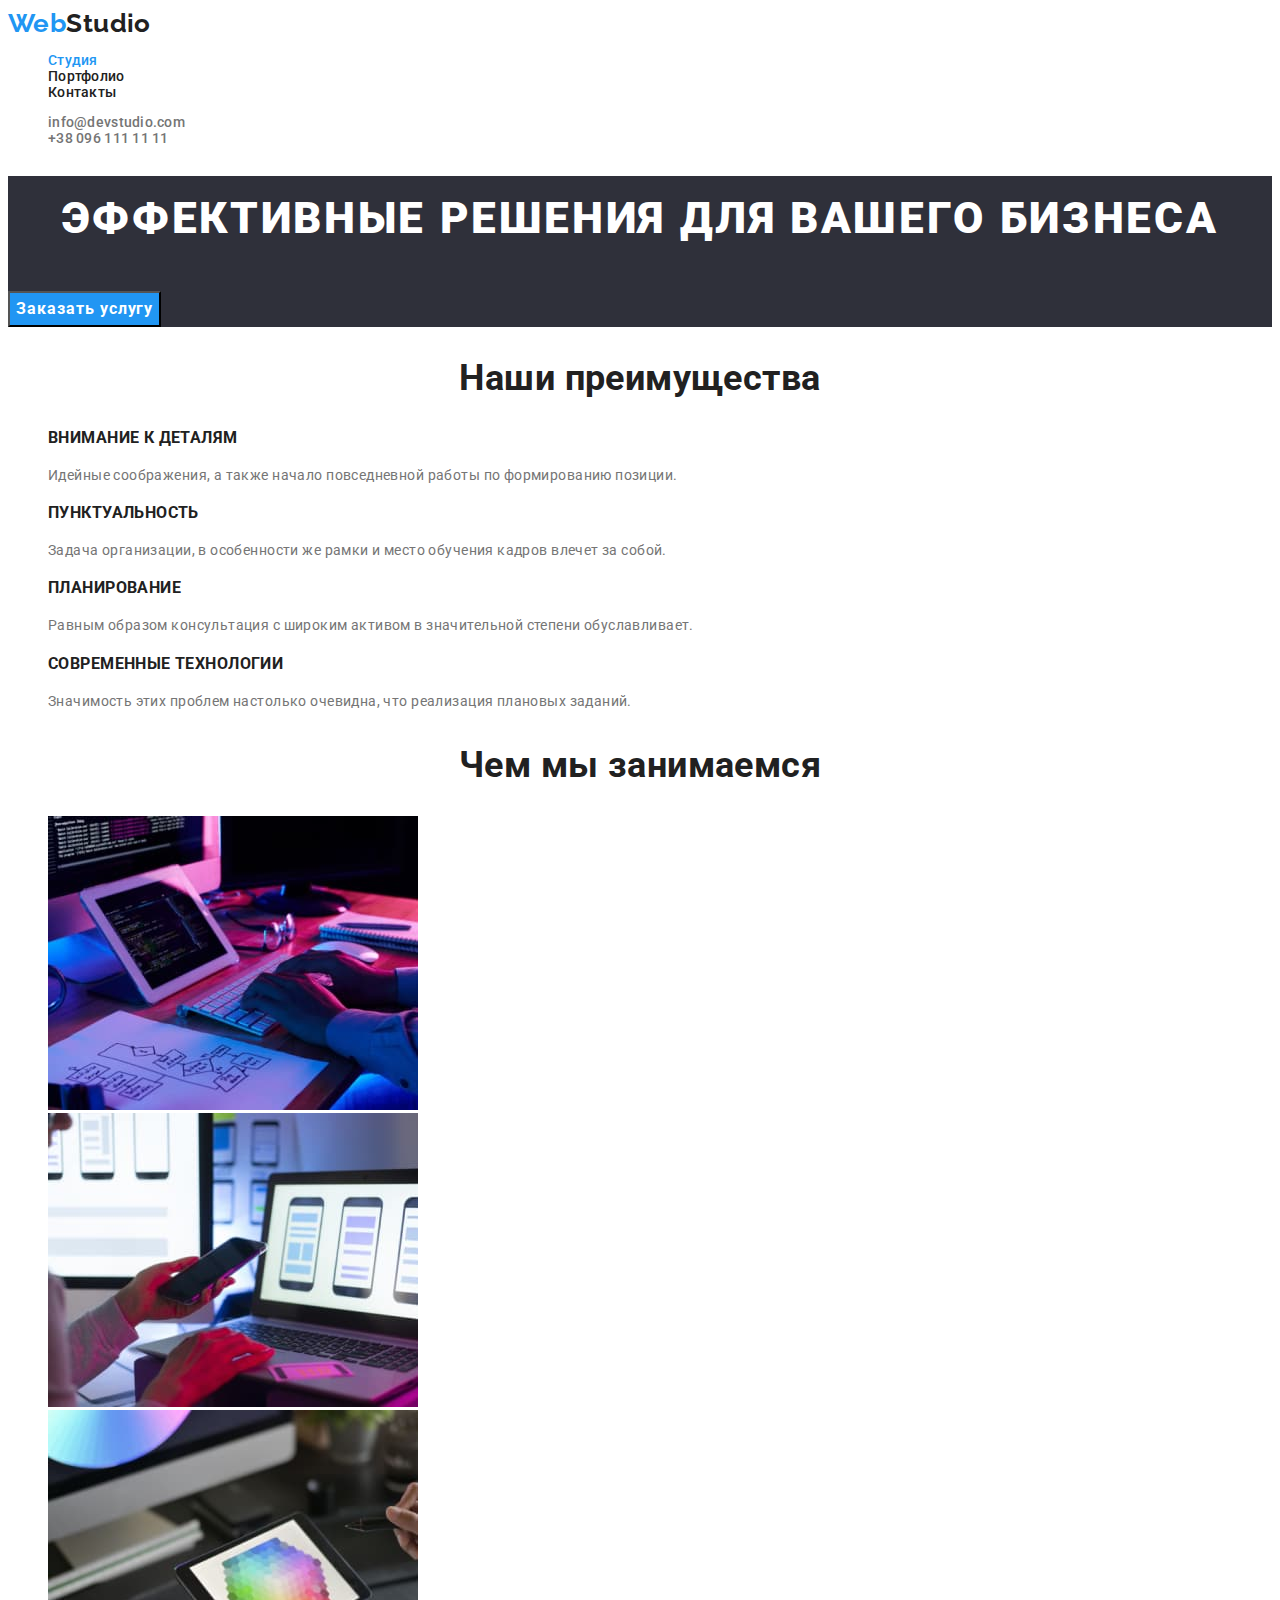
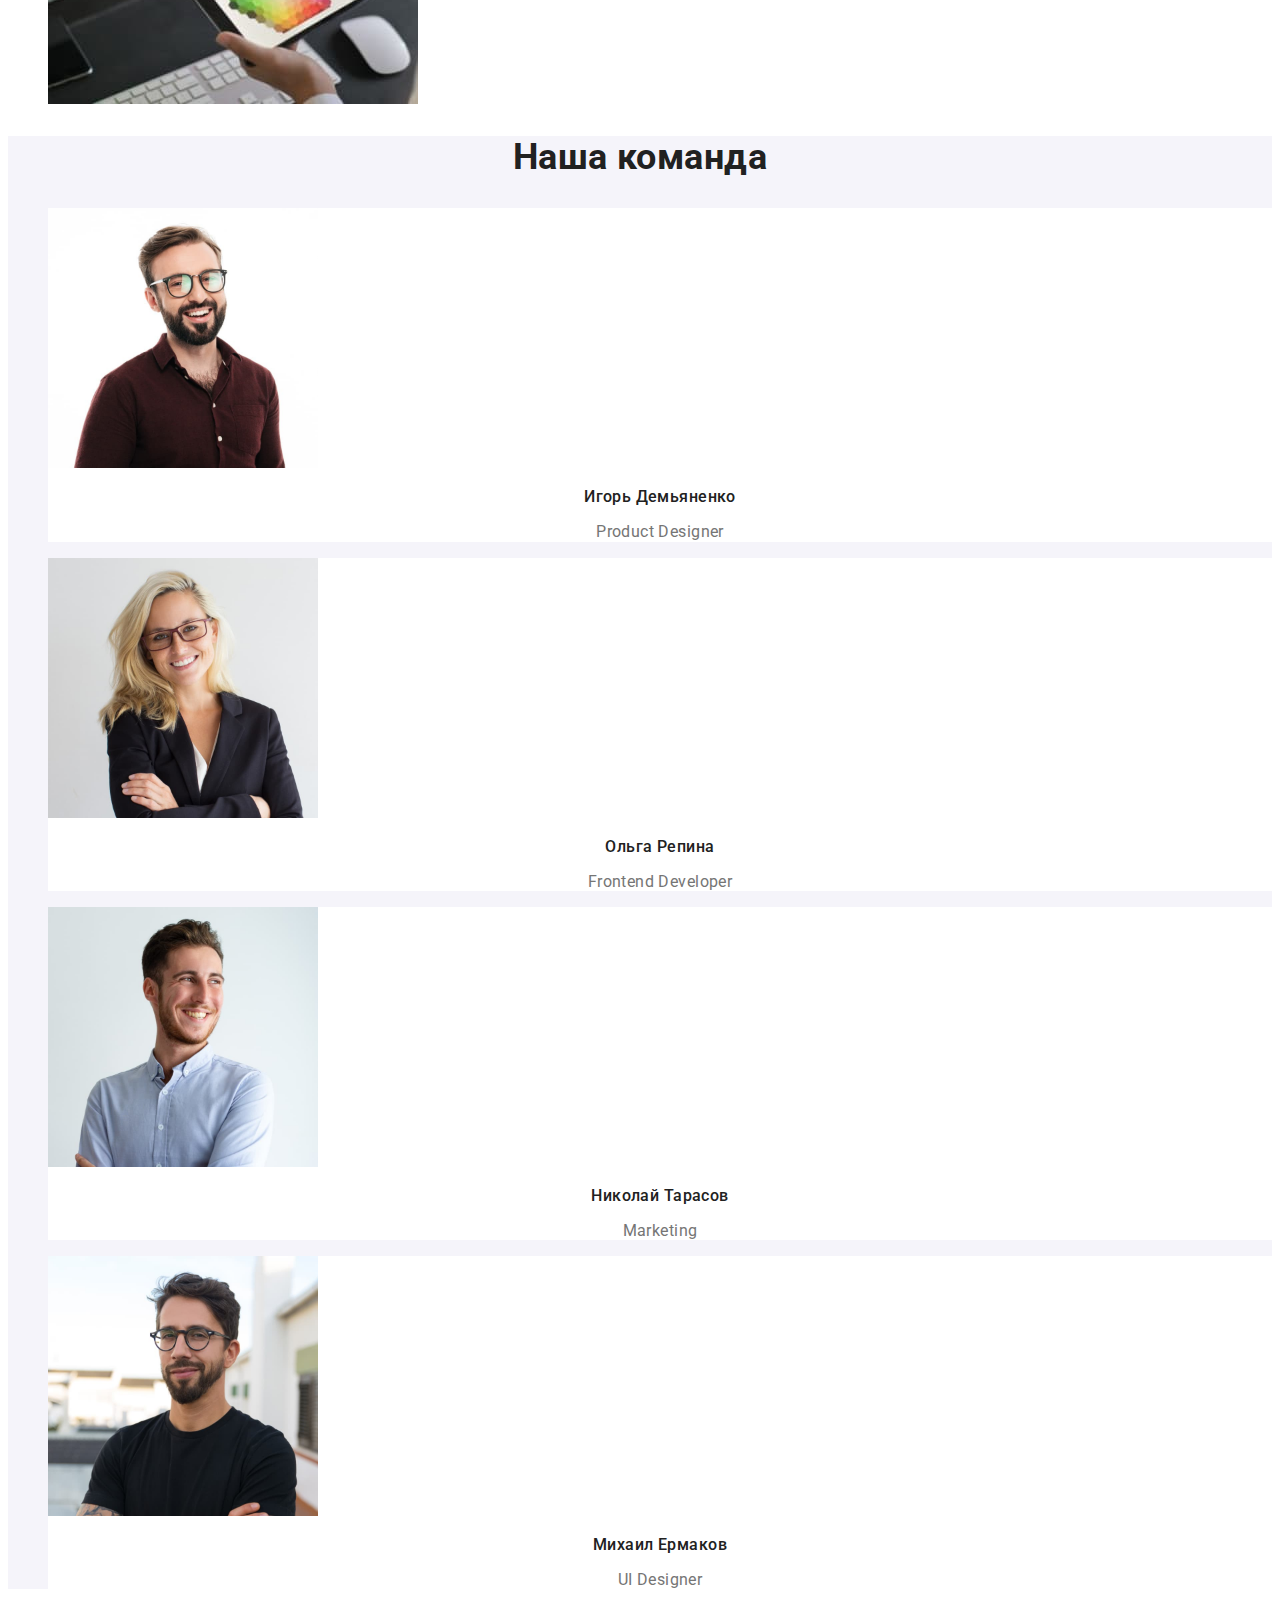
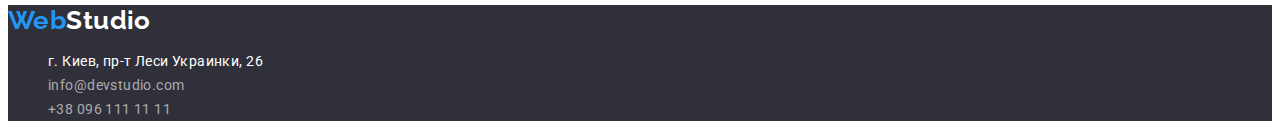
==== index.html @ e6ff93dc "copy hw2" ====
<!DOCTYPE html>
<html lang="ru">

<head>
    <meta charset="UTF-8">
    <meta http-equiv="X-UA-Compatible" content="IE=edge">
    <meta name="viewport" content="width=device-width, initial-scale=1.0">
    <title>WebStudio</title>
    <link rel="preconnect" href="https://fonts.googleapis.com">
    <link rel="preconnect" href="https://fonts.gstatic.com" crossorigin>
    <link
        href="https://fonts.googleapis.com/css2?family=Oleo+Script&family=Raleway:wght@700&family=Roboto:wght@400;500;700;900&display=swap"
        rel="stylesheet">
    <link rel="stylesheet" href="./css/styles.css">
</head>

<body class="body">
    <header>
        <nav>
            <a lang="en" href="./index.html" class="logo"><span class="logo-blu">Web</span>Studio</a>
            <ul class="list site-nav-list">
                <li>
                    <a href="./index.html" class="link current">Студия</a>
                </li>
                <li>
                    <a href="./portfolio.html" class="link">Портфолио</a>
                </li>
                <li>
                    <a href="#contacts" class="link">Контакты</a>
                </li>
            </ul>
        </nav>
        <ul class="list contacts-list">
            <li>
                <a href="mailto:info@devstudio.com" class="link">info@devstudio.com</a>
            </li>
            <li>
                <a href="tel:+380961111111" class="link">+38 096 111 11 11</a>
            </li>
        </ul>
    </header>
    <main>
        <!-- Секция герой -->
        <section class="section-hero">
            <h1 class="section-hero-title">Эффективные решения для вашего бизнеса</h1>
            <button type="button" class="button hero">Заказать услугу</button>
        </section>
        <!-- Секция Наши преимущества -->
        <section class="section our-advantages">
            <h2 class="title">Наши преимущества</h2>
            <ul class="list">
                <li>
                    <h3 class="subtitle"> Внимание к деталям</h3>
                    <p class="text">Идейные соображения, а также начало повседневной работы по формированию позиции.</p>
                </li>
                <li>
                    <h3 class="subtitle">Пунктуальность</h3>
                    <p class="text">Задача организации, в особенности же рамки и место обучения кадров влечет за собой.</p>
                </li>
                <li>
                    <h3 class="subtitle">Планирование</h3>
                    <p class="text">Равным образом консультация с широким активом в значительной степени обуславливает.</p>
                </li>
                <li>
                    <h3 class="subtitle">Современные технологии</h3>
                    <p class="text">Значимость этих проблем настолько очевидна, что реализация плановых заданий. </p>
                </li>
            </ul>
        </section>
        <!-- Секция Чем мы занимаемся -->
        <section class="section what-we-do">
            <h2 class="title">Чем мы занимаемся</h2>
            <ul class="list">
                <li>
                    <img src="./imges/about_img.jpg" alt="Работа за компьютером" width="370" height="294" />
                </li>
                <li>
                    <img src="./imges/about_img-2.jpg" alt="Работа за ноутбуком" width="370" height="294" />
                </li>
                <li>
                    <img src="./imges/about_img-3.jpg" alt="Работа на планшете" width="370" height="294" />
                </li>
            </ul>
        </section>
        <!-- Секция наша команда -->
        <section class="section our-team">
            <h2 class="title">Наша команда</h2>
            <ul class="list">
                <li>
                    <img src="./imges/team_img1.jpg" alt="Игорь Демьяненко" width="270" height="260" />
                    <h3 class="subtitle">Игорь Демьяненко</h3>
                    <p lang="en" class="text">Product Designer</p>
                </li>
                <li>
                    <img src="./imges/team_img2.jpg" alt="Ольга Репина" width="270" height="260" />
                    <h3 class="subtitle">Ольга Репина</h3>
                    <p lang="en" class="text">Frontend Developer</p>
                </li>
                <li>
                    <img src="./imges/team_img3.jpg" alt="Николай Тарасов" width="270" height="260" />
                    <h3 class="subtitle">Николай Тарасов</h3>
                    <p lang="en" class="text">Marketing</p>
                </li>
                <li>
                    <img src="./imges/team_img4.jpg" alt="Михаил Ермаков" width="270" height="260" />
                    <h3 class="subtitle">Михаил Ермаков</h3>
                    <p lang="en" class="text">UI Designer</p>
                </li>
            </ul>
        </section>
    </main>
    <footer class="footer">
        <a href="./index.html" class="logo"><span class="logo-blu">Web</span>Studio</a>
        <address id="contacts">
            <ul class="list">
                <li>
                    <a href="https://goo.gl/maps/yvH8LJa3bzEs8eYTA" target="_blank" class="addres link">г. Киев, пр-т Леси
                        Украинки, 26</a>
                </li>
                <li>
                    <a href="mailto:info@devstudio.com" class="contacts link">info@devstudio.com</a>
                </li>
                <li>
                    <a href="tel:+380961111111" class="contacts link">+38 096 111 11 11</a>
                </li>
            </ul>
        </address>
    </footer>

</body>

</html>
---- css/styles.css ----
:root {
  --primary-text-color: #757575;
  --title-text-color: #212121;
  --accent-text-color: #2196f3;
  --bgc-hero-color: #2f303a;
  --bgc-primary-color: #ffffff;
  --bgc-accent-color: #f5f4fa;
  --hover-buttom-primary: #188ce8;
}

body {
  background-color: var(--bgc-primary-color);
  color: var(--primary-text-color);

  font-family: Roboto, sans-serif;
  font-size: 14px;
  letter-spacing: 0.03em;
}

.list {
  list-style: none;
}
/* title h2 */
.title {
  color: var(--title-text-color);

  font-weight: 700;
  font-size: 36px;
  line-height: 1.17;
  text-align: center;
  vertical-align: top;
}
/* title h3 */
.subtitle {
  color: var(--title-text-color);

  font-weight: 700;
  /* font-size: 14px; */
  line-height: 1.14;
  text-align: left;
  vertical-align: top;
}

/* --------------------------------- */

/* Logo */
.logo {
  color: var(--title-text-color);

  text-decoration: none;

  font-family: Raleway, sans-serif;
  font-weight: 700;
  font-size: 26px;
  line-height: 1.19;
  text-align: left;
  vertical-align: Top;
}
.logo:hover,
.logo:focus {
  color: var(--title-text-color);
}
.logo .logo-blu {
  color: var(--accent-text-color);

  text-decoration: none;

  font-family: Raleway, sans-serif;
  font-weight: 700;
  font-size: 26px;
  line-height: 1.19;
  text-align: left;
  vertical-align: Top;
}
.logo .logo-blu:hover,
.logo .logo-blu:focus {
  color: var(--accent-text-color);
}

/* Nav */
.site-nav-list .link {
  color: var(--title-text-color);
  text-decoration: none;

  font-style: normal;
  font-weight: 500;
  line-height: 1.14;
  text-align: left;
  vertical-align: top;
  letter-spacing: 0.02em;
}
.site-nav-list .link:hover,
.site-nav-list .link:focus {
  color: var(--accent-text-color);
}
.site-nav-list .link.current {
  color: var(--accent-text-color);
}
.contacts-list .link {
  color: var(--primary-text-color);
  text-decoration: none;

  font-weight: 500;
  line-height: 1.14;
  text-align: left;
  vertical-align: top;
  letter-spacing: 0.02em;
}
.contacts-list .link:hover,
.contacts-list .link:focus {
  color: var(--accent-text-color);
}

/* section hero */
.section-hero {
  background-color: var(--bgc-hero-color);
}
.section-hero-title {
  color: var(--bgc-primary-color);

  text-transform: uppercase;
  font-weight: 900;
  font-size: 44px;
  line-height: 1.93;
  text-align: center;
  vertical-align: top;
  letter-spacing: 0.06em;
}

/* buttons */
.button {
  color: var(--title-text-color);
}
.button.hero {
  color: var(--bgc-primary-color);
  background-color: var(--accent-text-color);

  font-family: inherit;
  font-weight: 700;
  font-size: 16px;
  line-height: 1.88;
  text-align: center;
  vertical-align: center;
  letter-spacing: 0.06em;
}
.button.hero:hover,
.button.hero:focus {
  color: var(--bgc-primary-color);
  background-color: var(--hover-buttom-primary);
  cursor: pointer;
}
.section-our-works .button {
  color: var(--title-text-color);
  background-color: var(--bgc-accent-color);

  font-family: inherit;
  font-weight: 500;
  font-size: 16px;
  line-height: 1.63;
  text-align: center;
  vertical-align: top;
}
.section-our-works .button:hover,
.section-our-works .button:focus {
  color: var(--bgc-primary-color);
  background-color: var(--accent-text-color);
  cursor: pointer;
}
.section-our-works .button.current {
  color: var(--bgc-primary-color);
  background-color: var(--accent-text-color);
}

/* Section Our advantages */
.our-advantages .text {
  line-height: 1.71;
  text-align: left;
  vertical-align: top;
}
.our-advantages .subtitle {
  text-transform: uppercase;
}

/* Section Our team */
.section.our-team {
  background-color: var(--bgc-accent-color);
}
.our-team .list > li {
  background-color: var(--bgc-primary-color);
}
.our-team .subtitle {
  font-weight: 500;
  font-size: 16px;
  line-height: 1.19;
  text-align: center;
  vertical-align: top;
}
.our-team .text {
  font-size: 16px;
  line-height: 1.19;
  text-align: center;
  vertical-align: top;
}

.footer {
  background-color: var(--bgc-hero-color);
}
.footer .logo {
  color: var(--bgc-primary-color);
}
.footer .addres {
  color: var(--bgc-primary-color);
}
.footer .contacts {
  color: rgba(255, 255, 255, 0.6);
}
.footer .link:hover,
.footer .link:focus {
  color: var(--accent-text-color);
}
.footer .link,
.footer .link {
  text-decoration: none;

  font-style: normal;
  line-height: 1.71;
  text-align: left;
  vertical-align: top;
}

/* Portfolio */

.section-our-works .title {
  font-weight: 700;
  font-size: 18px;
  line-height: 2;
  text-align: left;
  vertical-align: top;
  letter-spacing: 0.06em;
}
.section-our-works .text {
  font-size: 16px;
  line-height: 1.88;
  text-align: left;
  vertical-align: top;
}
.link-our-works {
  color: inherit;
  text-decoration: none;
}
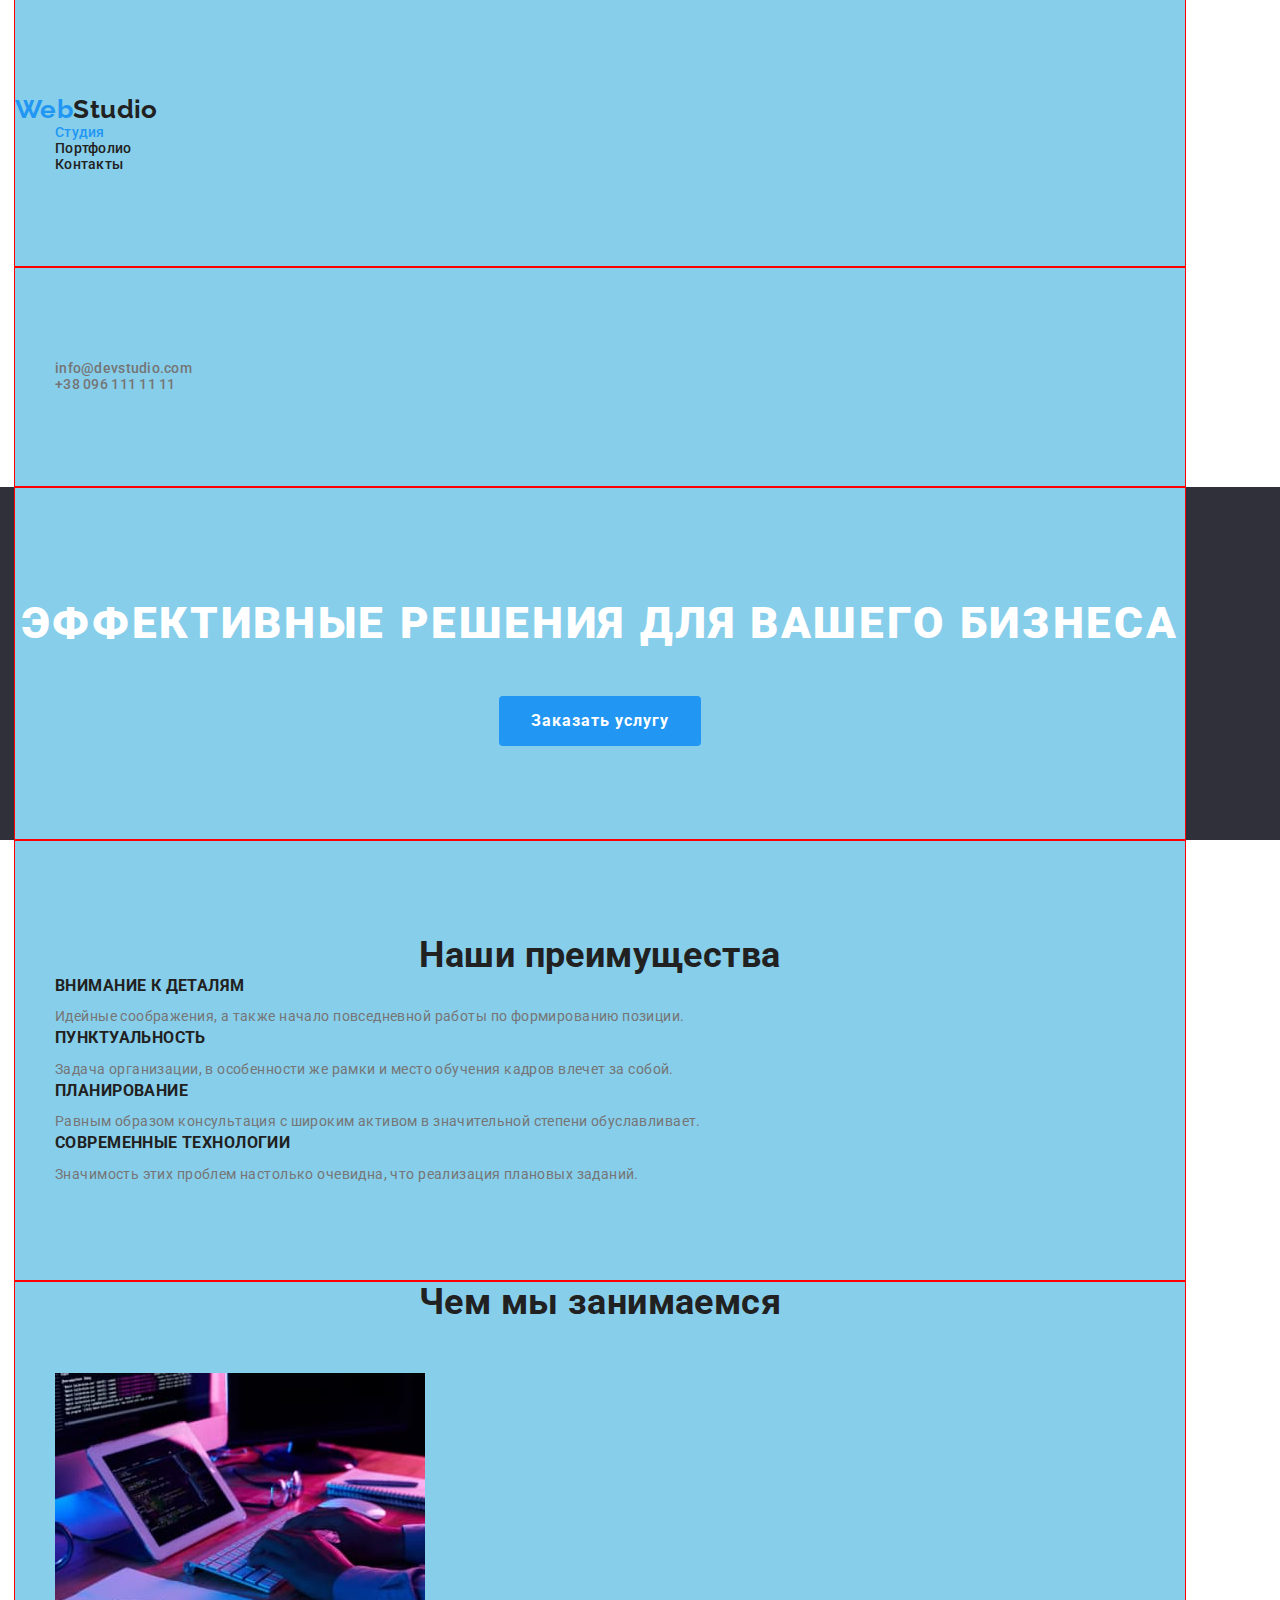
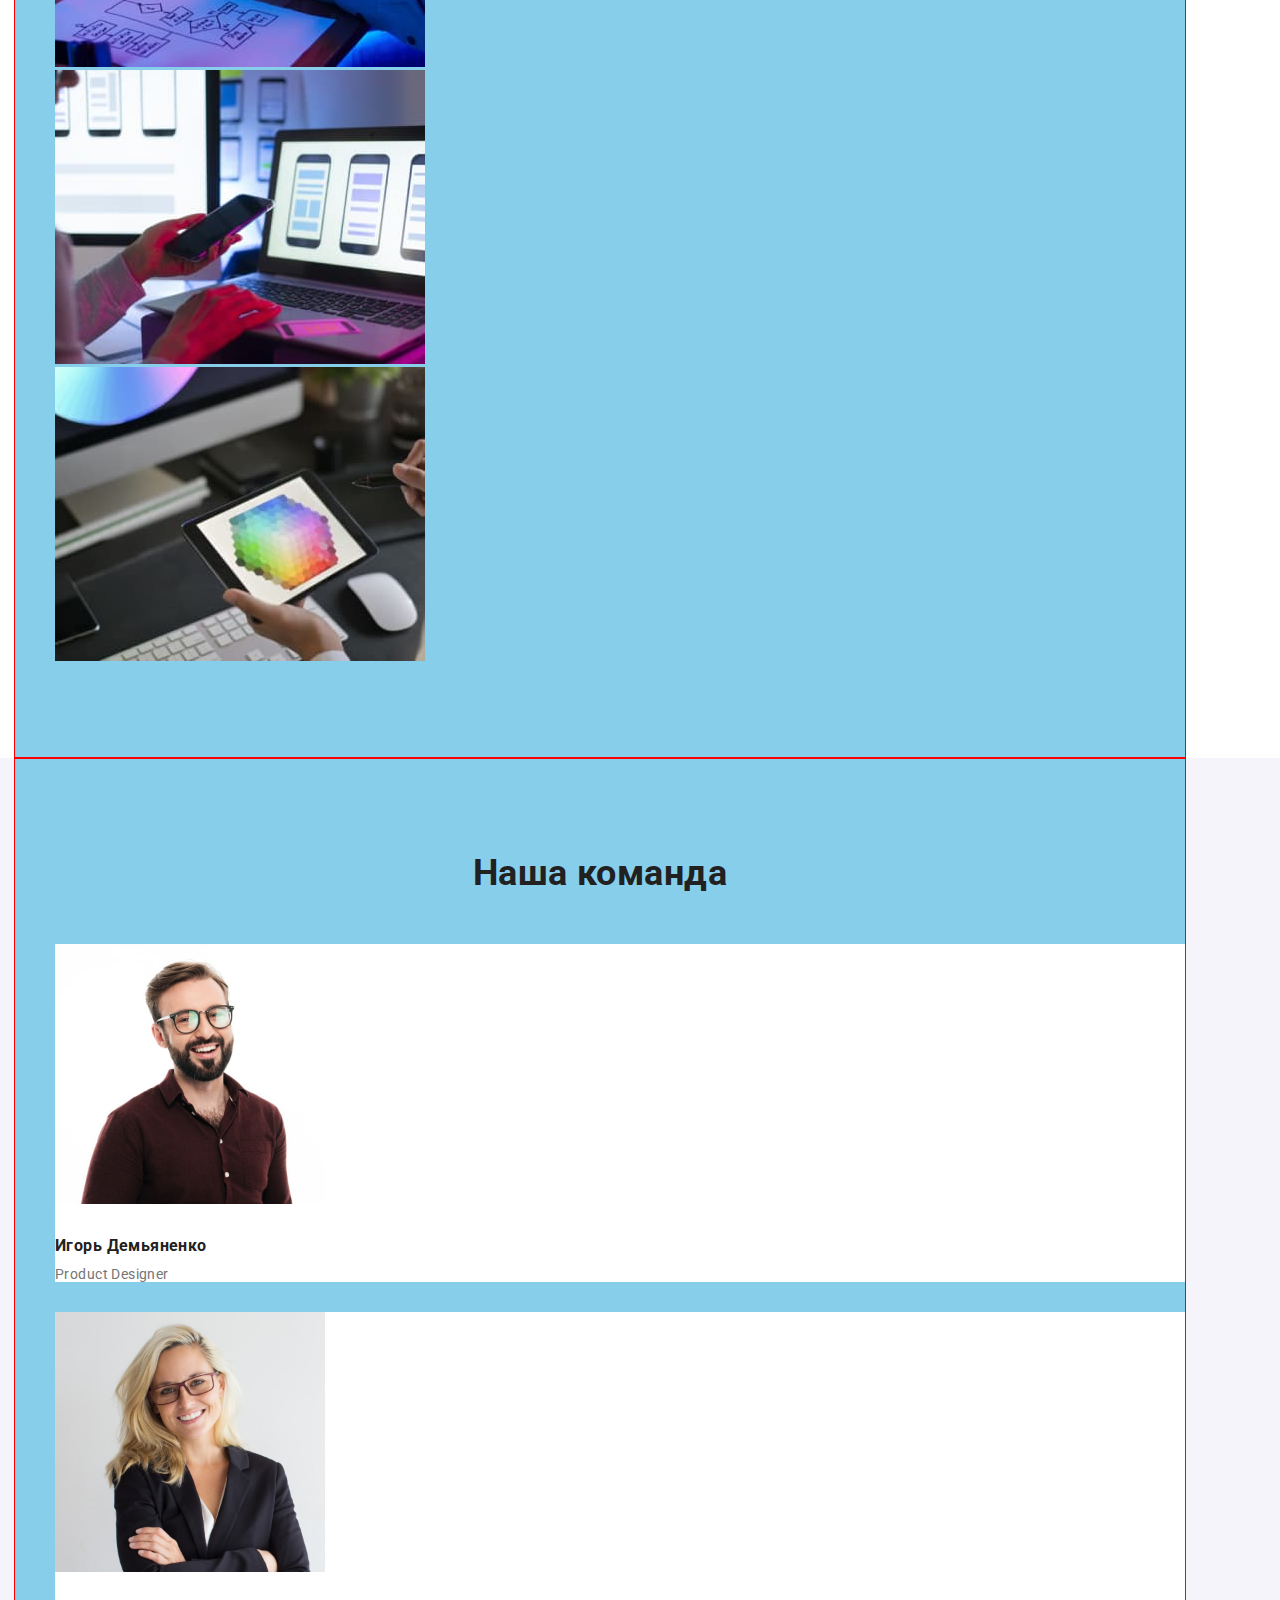
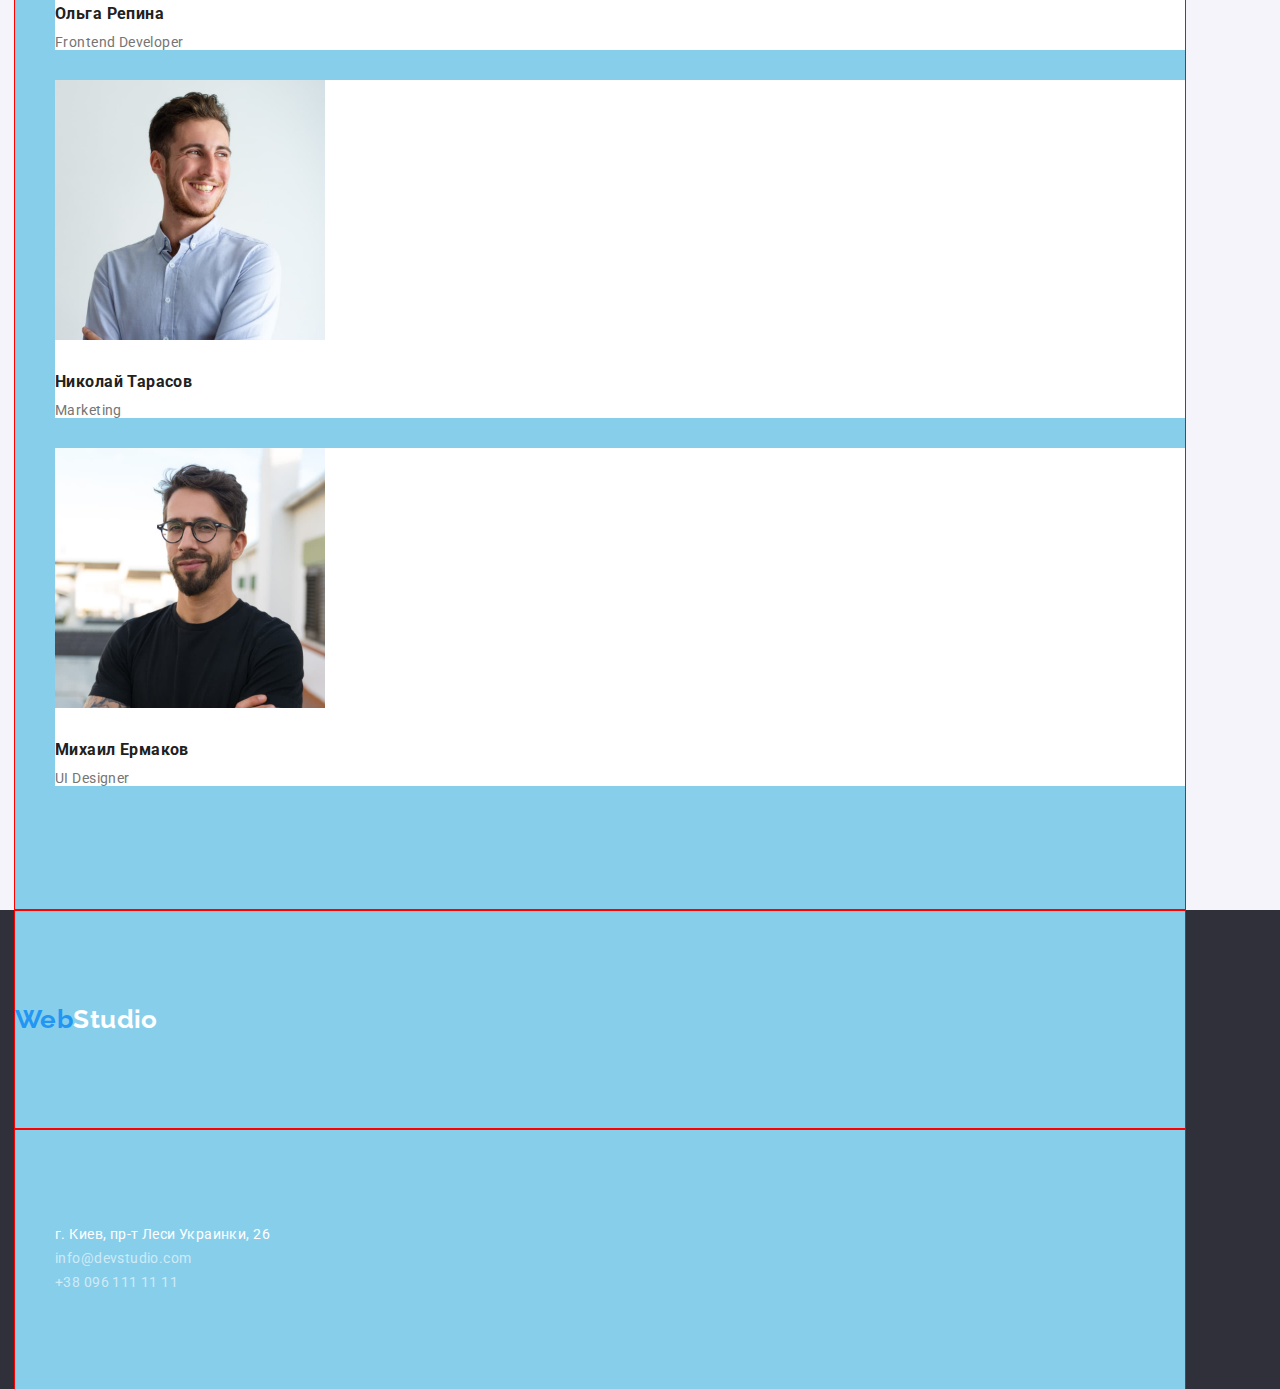
==== commit adf19e75: "vertical decoration" ====
--- a/index.html
+++ b/index.html
@@ -11,12 +11,13 @@
     <link
         href="https://fonts.googleapis.com/css2?family=Oleo+Script&family=Raleway:wght@700&family=Roboto:wght@400;500;700;900&display=swap"
         rel="stylesheet">
+    <link rel="stylesheet" href="https://cdnjs.cloudflare.com/ajax/libs/modern-normalize/1.1.0/modern-normalize.min.css">
     <link rel="stylesheet" href="./css/styles.css">
 </head>
 
 <body class="body">
-    <header>
-        <nav>
+    <header class="header">
+        <nav class="conteiner">
             <a lang="en" href="./index.html" class="logo"><span class="logo-blu">Web</span>Studio</a>
             <ul class="list site-nav-list">
                 <li>
@@ -30,101 +31,119 @@
                 </li>
             </ul>
         </nav>
-        <ul class="list contacts-list">
-            <li>
-                <a href="mailto:info@devstudio.com" class="link">info@devstudio.com</a>
-            </li>
-            <li>
-                <a href="tel:+380961111111" class="link">+38 096 111 11 11</a>
-            </li>
-        </ul>
+        <div class="conteiner">
+            <ul class="list contacts-list">
+                <li>
+                    <a href="mailto:info@devstudio.com" class="link">info@devstudio.com</a>
+                </li>
+                <li>
+                    <a href="tel:+380961111111" class="link">+38 096 111 11 11</a>
+                </li>
+            </ul>
+        </div>
     </header>
     <main>
         <!-- Секция герой -->
-        <section class="section-hero">
-            <h1 class="section-hero-title">Эффективные решения для вашего бизнеса</h1>
-            <button type="button" class="button hero">Заказать услугу</button>
-        </section>
+        <!-- <div class="conteiner"> -->
+            <section class="section-hero">
+                <div class="conteiner">
+                    <h1 class="section-hero-title">Эффективные решения для вашего бизнеса</h1>
+                    <button type="button" class="button hero">Заказать услугу</button>
+                </div>
+            </section>
+        <!-- </div> -->
         <!-- Секция Наши преимущества -->
         <section class="section our-advantages">
-            <h2 class="title">Наши преимущества</h2>
-            <ul class="list">
-                <li>
-                    <h3 class="subtitle"> Внимание к деталям</h3>
-                    <p class="text">Идейные соображения, а также начало повседневной работы по формированию позиции.</p>
-                </li>
-                <li>
-                    <h3 class="subtitle">Пунктуальность</h3>
-                    <p class="text">Задача организации, в особенности же рамки и место обучения кадров влечет за собой.</p>
-                </li>
-                <li>
-                    <h3 class="subtitle">Планирование</h3>
-                    <p class="text">Равным образом консультация с широким активом в значительной степени обуславливает.</p>
-                </li>
-                <li>
-                    <h3 class="subtitle">Современные технологии</h3>
-                    <p class="text">Значимость этих проблем настолько очевидна, что реализация плановых заданий. </p>
-                </li>
-            </ul>
+            <div class="conteiner">
+                <h2 class="title">Наши преимущества</h2>
+                <ul class="list">
+                    <li>
+                        <h3 class="subtitle"> Внимание к деталям</h3>
+                        <p class="text">Идейные соображения, а также начало повседневной работы по формированию позиции.</p>
+                    </li>
+                    <li>
+                        <h3 class="subtitle">Пунктуальность</h3>
+                        <p class="text">Задача организации, в особенности же рамки и место обучения кадров влечет за собой.</p>
+                    </li>
+                    <li>
+                        <h3 class="subtitle">Планирование</h3>
+                        <p class="text">Равным образом консультация с широким активом в значительной степени обуславливает.</p>
+                    </li>
+                    <li>
+                        <h3 class="subtitle">Современные технологии</h3>
+                        <p class="text">Значимость этих проблем настолько очевидна, что реализация плановых заданий. </p>
+                    </li>
+                </ul>
+
+            </div>
         </section>
         <!-- Секция Чем мы занимаемся -->
         <section class="section what-we-do">
-            <h2 class="title">Чем мы занимаемся</h2>
-            <ul class="list">
-                <li>
-                    <img src="./imges/about_img.jpg" alt="Работа за компьютером" width="370" height="294" />
-                </li>
-                <li>
-                    <img src="./imges/about_img-2.jpg" alt="Работа за ноутбуком" width="370" height="294" />
-                </li>
-                <li>
-                    <img src="./imges/about_img-3.jpg" alt="Работа на планшете" width="370" height="294" />
-                </li>
-            </ul>
+            <div class="conteiner">
+                <h2 class="title">Чем мы занимаемся</h2>
+                <ul class="list">
+                    <li>
+                        <img src="./imges/about_img.jpg" alt="Работа за компьютером" width="370" height="294" />
+                    </li>
+                    <li>
+                        <img src="./imges/about_img-2.jpg" alt="Работа за ноутбуком" width="370" height="294" />
+                    </li>
+                    <li>
+                        <img src="./imges/about_img-3.jpg" alt="Работа на планшете" width="370" height="294" />
+                    </li>
+                </ul>
+            </div>
+            
         </section>
         <!-- Секция наша команда -->
         <section class="section our-team">
-            <h2 class="title">Наша команда</h2>
-            <ul class="list">
-                <li>
-                    <img src="./imges/team_img1.jpg" alt="Игорь Демьяненко" width="270" height="260" />
-                    <h3 class="subtitle">Игорь Демьяненко</h3>
-                    <p lang="en" class="text">Product Designer</p>
-                </li>
-                <li>
-                    <img src="./imges/team_img2.jpg" alt="Ольга Репина" width="270" height="260" />
-                    <h3 class="subtitle">Ольга Репина</h3>
-                    <p lang="en" class="text">Frontend Developer</p>
-                </li>
-                <li>
-                    <img src="./imges/team_img3.jpg" alt="Николай Тарасов" width="270" height="260" />
-                    <h3 class="subtitle">Николай Тарасов</h3>
-                    <p lang="en" class="text">Marketing</p>
-                </li>
-                <li>
-                    <img src="./imges/team_img4.jpg" alt="Михаил Ермаков" width="270" height="260" />
-                    <h3 class="subtitle">Михаил Ермаков</h3>
-                    <p lang="en" class="text">UI Designer</p>
-                </li>
-            </ul>
+            <div class="conteiner">
+                <h2 class="title">Наша команда</h2>
+                <ul class="list">
+                    <li>
+                        <img src="./imges/team_img1.jpg" alt="Игорь Демьяненко" width="270" height="260" />
+                        <h3 class="subtitle">Игорь Демьяненко</h3>
+                        <p lang="en" class="text">Product Designer</p>
+                    </li>
+                    <li>
+                        <img src="./imges/team_img2.jpg" alt="Ольга Репина" width="270" height="260" />
+                        <h3 class="subtitle">Ольга Репина</h3>
+                        <p lang="en" class="text">Frontend Developer</p>
+                    </li>
+                    <li>
+                        <img src="./imges/team_img3.jpg" alt="Николай Тарасов" width="270" height="260" />
+                        <h3 class="subtitle">Николай Тарасов</h3>
+                        <p lang="en" class="text">Marketing</p>
+                    </li>
+                    <li>
+                        <img src="./imges/team_img4.jpg" alt="Михаил Ермаков" width="270" height="260" />
+                        <h3 class="subtitle">Михаил Ермаков</h3>
+                        <p lang="en" class="text">UI Designer</p>
+                    </li>
+                </ul>
+            </div>
         </section>
     </main>
     <footer class="footer">
-        <a href="./index.html" class="logo"><span class="logo-blu">Web</span>Studio</a>
-        <address id="contacts">
-            <ul class="list">
-                <li>
-                    <a href="https://goo.gl/maps/yvH8LJa3bzEs8eYTA" target="_blank" class="addres link">г. Киев, пр-т Леси
-                        Украинки, 26</a>
-                </li>
-                <li>
-                    <a href="mailto:info@devstudio.com" class="contacts link">info@devstudio.com</a>
-                </li>
-                <li>
-                    <a href="tel:+380961111111" class="contacts link">+38 096 111 11 11</a>
-                </li>
-            </ul>
-        </address>
+        <div class="conteiner">
+            <a href="./index.html" class="logo"><span class="logo-blu">Web</span>Studio</a>
+        </div>
+        <div class="conteiner">
+            <address id="contacts">
+                <ul class="list">
+                    <li>
+                        <a href="https://goo.gl/maps/yvH8LJa3bzEs8eYTA" target="_blank" class="addres link">г. Киев, пр-т Леси
+                            Украинки, 26</a>
+                    </li>
+                    <li>
+                        <a href="mailto:info@devstudio.com" class="contacts link">info@devstudio.com</a>
+                    </li>
+                    <li>
+                        <a href="tel:+380961111111" class="contacts link">+38 096 111 11 11</a>
+                    </li>
+                </ul>
+            </address>
+        </div>
     </footer>
 
 </body>
--- a/css/styles.css
+++ b/css/styles.css
@@ -16,12 +16,14 @@
   font-size: 14px;
   letter-spacing: 0.03em;
 }
-
 .list {
   list-style: none;
 }
 /* title h2 */
 .title {
+  margin-top: 0px;
+  margin-bottom: 0px;
+
   color: var(--title-text-color);
 
   font-weight: 700;
@@ -32,18 +34,48 @@
 }
 /* title h3 */
 .subtitle {
-  color: var(--title-text-color);
-
-  font-weight: 700;
+  margin-top: 0px;
+  margin-bottom: 10px;
+
+  color: var(--title-text-color);
+
+  font-weight: 700;
+  /* ????????????????? */
   /* font-size: 14px; */
   line-height: 1.14;
   text-align: left;
   vertical-align: top;
 }
-
-/* --------------------------------- */
-
-/* Logo */
+.section {
+  /* padding-top: 94px;
+  padding-bottom: 94px; */
+}
+.conteiner {
+  width: 1170px;
+  margin-left: 15px;
+  margin-right: 15px;
+  /* margin-top: 0px;
+  margin-bottom: 0px; */
+  padding-top: 94px;
+  padding-bottom: 94px;
+
+  outline: 1px solid red;
+  background-color: skyblue;
+}
+
+/* ==================== */
+
+/* =======Header======= */
+.header .conteiner {
+  width: 1170px;
+  margin-left: 15px;
+  margin-right: 15px;
+}
+.header .list {
+  margin-top: 0px;
+  margin-bottom: 0px;
+}
+/* =======Logo======= */
 .logo {
   color: var(--title-text-color);
 
@@ -77,7 +109,7 @@
   color: var(--accent-text-color);
 }
 
-/* Nav */
+/* =======Nav======= */
 .site-nav-list .link {
   color: var(--title-text-color);
   text-decoration: none;
@@ -111,27 +143,37 @@
   color: var(--accent-text-color);
 }
 
-/* section hero */
+/* =======section hero======= */
 .section-hero {
   background-color: var(--bgc-hero-color);
+  text-align: center;
 }
 .section-hero-title {
+  margin-top: 0px;
+  margin-bottom: 30px;
+
   color: var(--bgc-primary-color);
 
   text-transform: uppercase;
   font-weight: 900;
   font-size: 44px;
   line-height: 1.93;
-  text-align: center;
   vertical-align: top;
   letter-spacing: 0.06em;
 }
 
-/* buttons */
+/* =======buttons======= */
 .button {
+  border-radius: 4px;
+  display: inline-block;
+  border: 0px solid transparent;
+
   color: var(--title-text-color);
 }
 .button.hero {
+  padding: 10px 32px;
+  min-width: 200px;
+
   color: var(--bgc-primary-color);
   background-color: var(--accent-text-color);
 
@@ -171,8 +213,11 @@
   background-color: var(--accent-text-color);
 }
 
-/* Section Our advantages */
+/* =======Section Our advantages =======*/
 .our-advantages .text {
+  margin-top: 0px;
+  margin-bottom: 0px;
+
   line-height: 1.71;
   text-align: left;
   vertical-align: top;
@@ -180,15 +225,32 @@
 .our-advantages .subtitle {
   text-transform: uppercase;
 }
-
-/* Section Our team */
+.our-advantages .list {
+  margin-top: 0px;
+  margin-bottom: 0px;
+}
+/* =======What we do======= */
+.what-we-do .title {
+  margin-bottom: 50px;
+}
+.what-we-do .list {
+  margin-top: 0px;
+  margin-bottom: 0px;
+}
+.what-we-do .conteiner {
+  padding-top: 0px;
+}
+
+/* =======Section Our team======= */
 .section.our-team {
   background-color: var(--bgc-accent-color);
 }
 .our-team .list > li {
   background-color: var(--bgc-primary-color);
 }
-.our-team .subtitle {
+/* .our-team .subtitle {
+  margin-bottom: 10px; */
+
   font-weight: 500;
   font-size: 16px;
   line-height: 1.19;
@@ -201,7 +263,24 @@
   text-align: center;
   vertical-align: top;
 }
-
+.our-team .title {
+  margin-bottom: 50px;
+}
+.our-team .list {
+  margin-top: 0px;
+  margin-bottom: 0px;
+}
+/* .our-team .subtitle {
+  margin-bottom: 10px;
+} */
+.our-team img {
+  margin-bottom: 30px;
+}
+.our-team .text {
+  margin-top: 0px;
+  margin-bottom: 30px;
+}
+/* =======footer======= */
 .footer {
   background-color: var(--bgc-hero-color);
 }
@@ -227,8 +306,11 @@
   text-align: left;
   vertical-align: top;
 }
-
-/* Portfolio */
+.footer .list {
+  margin-top: 0px;
+  margin-bottom: 0px;
+}
+/* =======Portfolio =======*/
 
 .section-our-works .title {
   font-weight: 700;
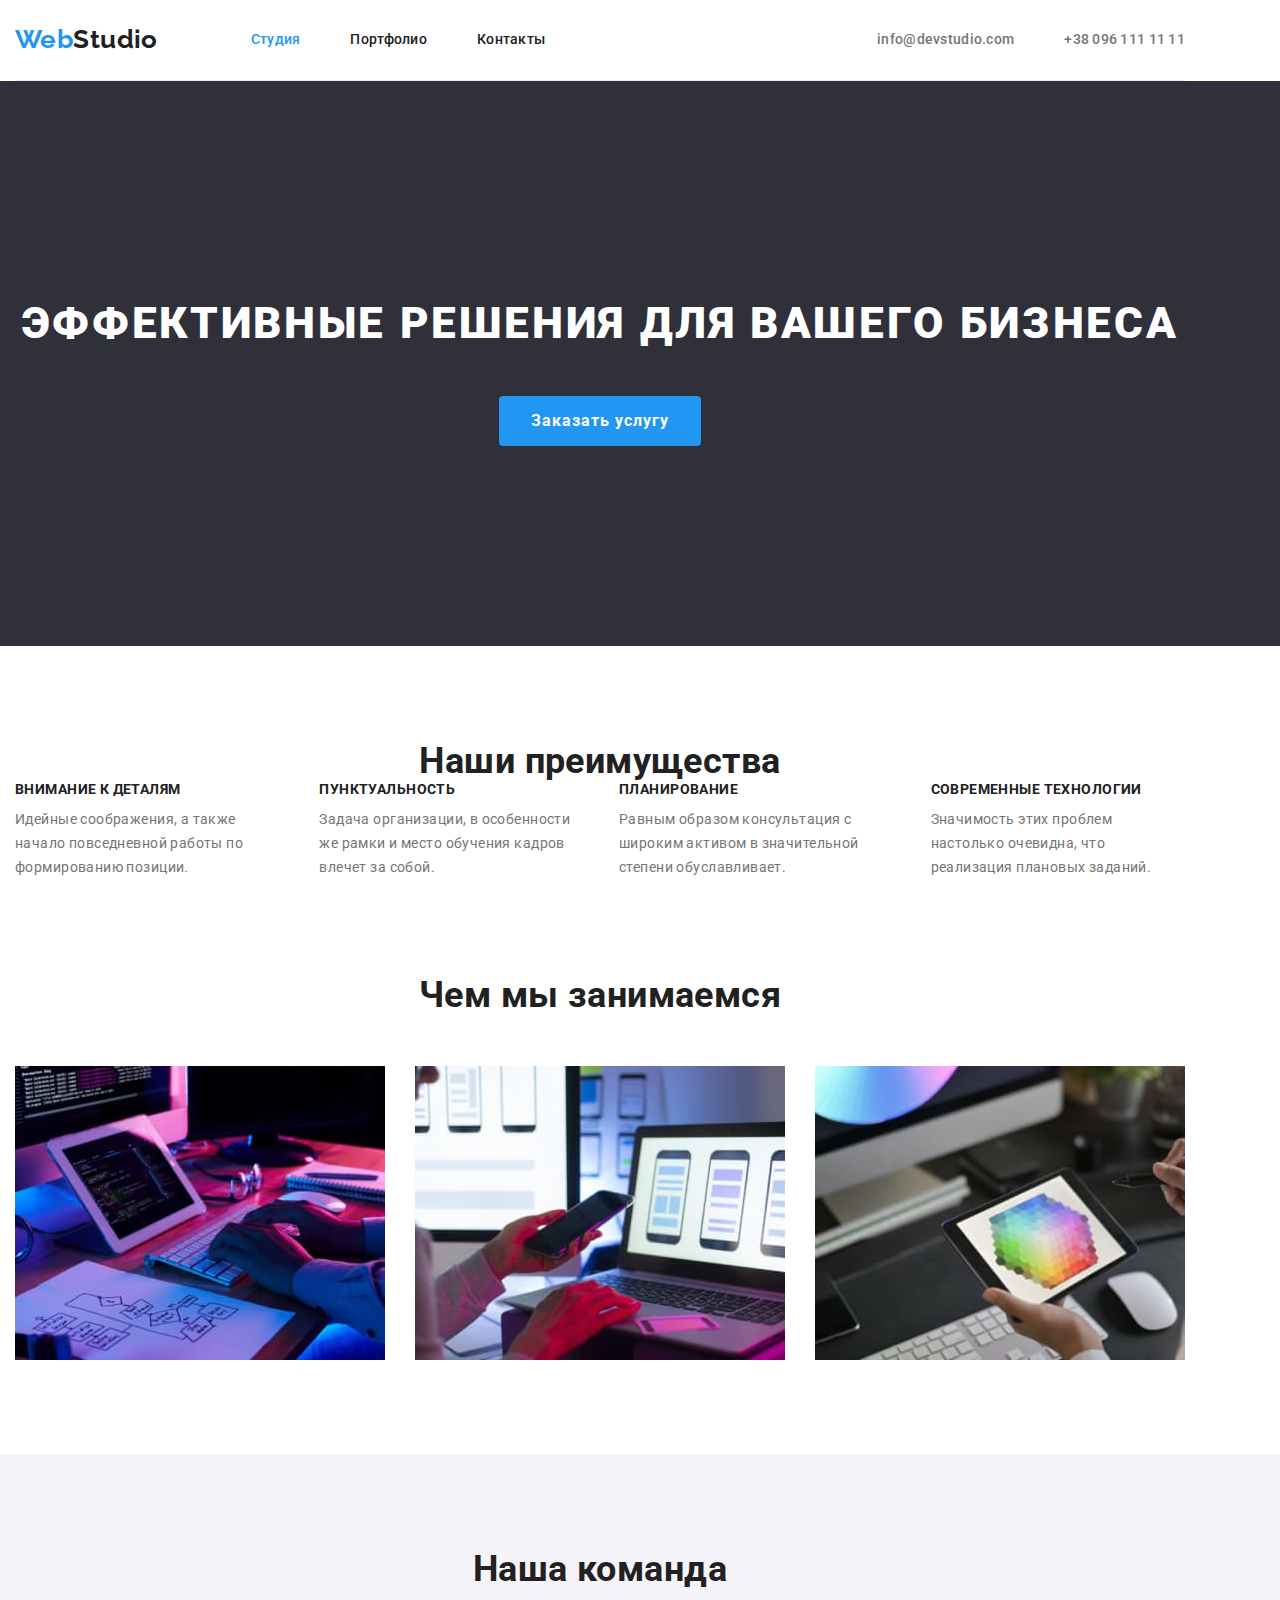
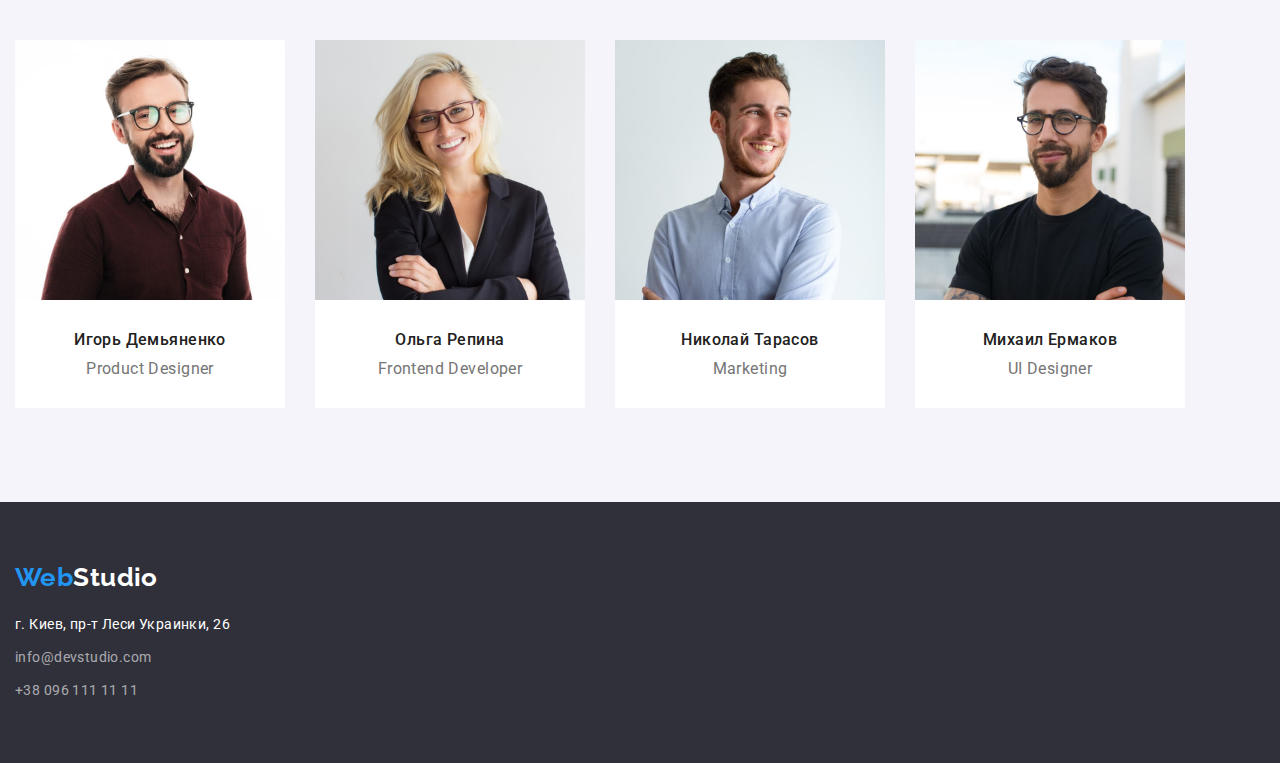
==== commit 722cf1e9: "footer" ====
--- a/index.html
+++ b/index.html
@@ -17,26 +17,26 @@
 
 <body class="body">
     <header class="header">
-        <nav class="conteiner">
-            <a lang="en" href="./index.html" class="logo"><span class="logo-blu">Web</span>Studio</a>
-            <ul class="list site-nav-list">
-                <li>
-                    <a href="./index.html" class="link current">Студия</a>
-                </li>
-                <li>
-                    <a href="./portfolio.html" class="link">Портфолио</a>
-                </li>
-                <li>
-                    <a href="#contacts" class="link">Контакты</a>
-                </li>
-            </ul>
-        </nav>
-        <div class="conteiner">
+        <div class="conteiner main-nav">
+            <nav class="sub-nav">
+                <a lang="en" href="./index.html" class="logo item"><span class="logo-blu">Web</span>Studio</a>
+                <ul class="list site-nav-list item">
+                    <li class="item">
+                        <a href="./index.html" class="link current">Студия</a>
+                    </li>
+                    <li class="item">
+                        <a href="./portfolio.html" class="link">Портфолио</a>
+                    </li>
+                    <li class="item">
+                        <a href="#contacts" class="link">Контакты</a>
+                    </li>
+                </ul>
+            </nav>
             <ul class="list contacts-list">
-                <li>
+                <li class="item">
                     <a href="mailto:info@devstudio.com" class="link">info@devstudio.com</a>
                 </li>
-                <li>
+                <li class="item">
                     <a href="tel:+380961111111" class="link">+38 096 111 11 11</a>
                 </li>
             </ul>
@@ -57,19 +57,19 @@
             <div class="conteiner">
                 <h2 class="title">Наши преимущества</h2>
                 <ul class="list">
-                    <li>
+                    <li class="item">
                         <h3 class="subtitle"> Внимание к деталям</h3>
                         <p class="text">Идейные соображения, а также начало повседневной работы по формированию позиции.</p>
                     </li>
-                    <li>
+                    <li class="item">
                         <h3 class="subtitle">Пунктуальность</h3>
                         <p class="text">Задача организации, в особенности же рамки и место обучения кадров влечет за собой.</p>
                     </li>
-                    <li>
+                    <li class="item">
                         <h3 class="subtitle">Планирование</h3>
                         <p class="text">Равным образом консультация с широким активом в значительной степени обуславливает.</p>
                     </li>
-                    <li>
+                    <li class="item">
                         <h3 class="subtitle">Современные технологии</h3>
                         <p class="text">Значимость этих проблем настолько очевидна, что реализация плановых заданий. </p>
                     </li>
@@ -82,14 +82,14 @@
             <div class="conteiner">
                 <h2 class="title">Чем мы занимаемся</h2>
                 <ul class="list">
-                    <li>
-                        <img src="./imges/about_img.jpg" alt="Работа за компьютером" width="370" height="294" />
+                    <li class="item">
+                        <img class="img" src="./imges/about_img.jpg" alt="Работа за компьютером" width="370" height="294" />
                     </li>
-                    <li>
-                        <img src="./imges/about_img-2.jpg" alt="Работа за ноутбуком" width="370" height="294" />
+                    <li class="item">
+                        <img class="img" src="./imges/about_img-2.jpg" alt="Работа за ноутбуком" width="370" height="294" />
                     </li>
-                    <li>
-                        <img src="./imges/about_img-3.jpg" alt="Работа на планшете" width="370" height="294" />
+                    <li class="item">
+                        <img class="img" src="./imges/about_img-3.jpg" alt="Работа на планшете" width="370" height="294" />
                     </li>
                 </ul>
             </div>
@@ -100,23 +100,23 @@
             <div class="conteiner">
                 <h2 class="title">Наша команда</h2>
                 <ul class="list">
-                    <li>
-                        <img src="./imges/team_img1.jpg" alt="Игорь Демьяненко" width="270" height="260" />
+                    <li class="item">
+                        <img class="img" src="./imges/team_img1.jpg" alt="Игорь Демьяненко" width="270" height="260" />
                         <h3 class="subtitle">Игорь Демьяненко</h3>
                         <p lang="en" class="text">Product Designer</p>
                     </li>
-                    <li>
-                        <img src="./imges/team_img2.jpg" alt="Ольга Репина" width="270" height="260" />
+                    <li class="item">
+                        <img class="img" src="./imges/team_img2.jpg" alt="Ольга Репина" width="270" height="260" />
                         <h3 class="subtitle">Ольга Репина</h3>
                         <p lang="en" class="text">Frontend Developer</p>
                     </li>
-                    <li>
-                        <img src="./imges/team_img3.jpg" alt="Николай Тарасов" width="270" height="260" />
+                    <li class="item">
+                        <img class="img" src="./imges/team_img3.jpg" alt="Николай Тарасов" width="270" height="260" />
                         <h3 class="subtitle">Николай Тарасов</h3>
                         <p lang="en" class="text">Marketing</p>
                     </li>
-                    <li>
-                        <img src="./imges/team_img4.jpg" alt="Михаил Ермаков" width="270" height="260" />
+                    <li class="item">
+                        <img class="img" src="./imges/team_img4.jpg" alt="Михаил Ермаков" width="270" height="260" />
                         <h3 class="subtitle">Михаил Ермаков</h3>
                         <p lang="en" class="text">UI Designer</p>
                     </li>
@@ -127,18 +127,16 @@
     <footer class="footer">
         <div class="conteiner">
             <a href="./index.html" class="logo"><span class="logo-blu">Web</span>Studio</a>
-        </div>
-        <div class="conteiner">
             <address id="contacts">
                 <ul class="list">
-                    <li>
+                    <li class="item">
                         <a href="https://goo.gl/maps/yvH8LJa3bzEs8eYTA" target="_blank" class="addres link">г. Киев, пр-т Леси
                             Украинки, 26</a>
                     </li>
-                    <li>
+                    <li class="item">
                         <a href="mailto:info@devstudio.com" class="contacts link">info@devstudio.com</a>
                     </li>
-                    <li>
+                    <li class="item">
                         <a href="tel:+380961111111" class="contacts link">+38 096 111 11 11</a>
                     </li>
                 </ul>
--- a/css/styles.css
+++ b/css/styles.css
@@ -7,7 +7,9 @@
   --bgc-accent-color: #f5f4fa;
   --hover-buttom-primary: #188ce8;
 }
-
+ul {
+  padding-left: 0px;
+}
 body {
   background-color: var(--bgc-primary-color);
   color: var(--primary-text-color);
@@ -45,22 +47,15 @@
   line-height: 1.14;
   text-align: left;
   vertical-align: top;
-}
-.section {
-  /* padding-top: 94px;
-  padding-bottom: 94px; */
 }
 .conteiner {
   width: 1170px;
   margin-left: 15px;
   margin-right: 15px;
-  /* margin-top: 0px;
-  margin-bottom: 0px; */
   padding-top: 94px;
   padding-bottom: 94px;
 
-  outline: 1px solid red;
-  background-color: skyblue;
+  /* outline: 1px solid red; */
 }
 
 /* ==================== */
@@ -70,6 +65,9 @@
   width: 1170px;
   margin-left: 15px;
   margin-right: 15px;
+  padding-top: 0px;
+  padding-bottom: 0px;
+  border-bottom: 1px solid #ececec;
 }
 .header .list {
   margin-top: 0px;
@@ -110,7 +108,45 @@
 }
 
 /* =======Nav======= */
-.site-nav-list .link {
+.main-nav {
+  display: flex;
+  align-items: center;
+}
+.sub-nav {
+  display: flex;
+  align-items: center;
+}
+.sub-nav > .item:first-child {
+  margin-right: 93px;
+}
+.sub-nav .logo {
+  display: block;
+  padding-top: 24px;
+  padding-bottom: 25px;
+}
+
+.site-nav-list {
+  display: flex;
+  align-items: center;
+}
+
+.site-nav-list .item:not(:last-child) {
+  margin-right: 50px;
+}
+.contacts-list {
+  display: flex;
+  margin-left: auto;
+  align-items: center;
+}
+.contacts-list .item:not(:last-child) {
+  margin-right: 50px;
+}
+
+.main-nav .link {
+  display: block;
+  padding-top: 32px;
+  padding-bottom: 32px;
+
   color: var(--title-text-color);
   text-decoration: none;
 
@@ -118,7 +154,7 @@
   font-weight: 500;
   line-height: 1.14;
   text-align: left;
-  vertical-align: top;
+  /* vertical-align: top; */
   letter-spacing: 0.02em;
 }
 .site-nav-list .link:hover,
@@ -144,6 +180,10 @@
 }
 
 /* =======section hero======= */
+.section-hero .conteiner {
+  padding-top: 200px;
+  padding-bottom: 200px;
+}
 .section-hero {
   background-color: var(--bgc-hero-color);
   text-align: center;
@@ -191,7 +231,8 @@
   background-color: var(--hover-buttom-primary);
   cursor: pointer;
 }
-.section-our-works .button {
+.work-examples .button {
+  padding: 6px 22px;
   color: var(--title-text-color);
   background-color: var(--bgc-accent-color);
 
@@ -202,18 +243,39 @@
   text-align: center;
   vertical-align: top;
 }
-.section-our-works .button:hover,
-.section-our-works .button:focus {
+.work-examples .button:hover,
+.work-examples .button:focus {
   color: var(--bgc-primary-color);
   background-color: var(--accent-text-color);
   cursor: pointer;
 }
-.section-our-works .button.current {
+.work-examples .button.current {
   color: var(--bgc-primary-color);
   background-color: var(--accent-text-color);
 }
+.work-examples .button.all {
+  min-width: 86px;
+}
+.work-examples .button.web-sites {
+  min-width: 128px;
+}
+.work-examples .button.apps {
+  min-width: 145px;
+}
+.work-examples .button.design {
+  min-width: 103px;
+}
+.work-examples .button.marketing {
+  min-width: 130px;
+}
 
 /* =======Section Our advantages =======*/
+.our-advantages .list {
+  display: flex;
+}
+.our-advantages .item:not(:last-child) {
+  margin-right: 30px;
+}
 .our-advantages .text {
   margin-top: 0px;
   margin-bottom: 0px;
@@ -223,6 +285,7 @@
   vertical-align: top;
 }
 .our-advantages .subtitle {
+  font-size: 14px;
   text-transform: uppercase;
 }
 .our-advantages .list {
@@ -230,6 +293,15 @@
   margin-bottom: 0px;
 }
 /* =======What we do======= */
+.what-we-do .list {
+  display: flex;
+}
+.what-we-do .item:not(:last-child) {
+  margin-right: 30px;
+}
+.what-we-do .img {
+  display: block;
+}
 .what-we-do .title {
   margin-bottom: 50px;
 }
@@ -242,14 +314,36 @@
 }
 
 /* =======Section Our team======= */
+.our-team .conteiner {
+  /* padding-left: 215px;
+  padding-right: 215px; */
+}
+.our-team .list {
+  display: flex;
+  justify-content: space-between;
+  /* flex-wrap: wrap; */
+}
+.our-team .item:not(:last-child) {
+  margin-right: 30px;
+}
+.our-team .img {
+  display: block;
+}
+/* .our-team .item:first-child {
+  margin-left: 215px;
+} */
+.our-team .item:last-child {
+  margin-right: 215px;
+}
+
 .section.our-team {
   background-color: var(--bgc-accent-color);
 }
 .our-team .list > li {
   background-color: var(--bgc-primary-color);
 }
-/* .our-team .subtitle {
-  margin-bottom: 10px; */
+.our-team .subtitle {
+  /* margin-bottom: 10px; */
 
   font-weight: 500;
   font-size: 16px;
@@ -270,9 +364,6 @@
   margin-top: 0px;
   margin-bottom: 0px;
 }
-/* .our-team .subtitle {
-  margin-bottom: 10px;
-} */
 .our-team img {
   margin-bottom: 30px;
 }
@@ -281,6 +372,28 @@
   margin-bottom: 30px;
 }
 /* =======footer======= */
+.footer .conteiner {
+  padding-top: 0px;
+  padding-bottom: 0px;
+}
+.footer .link {
+  display: inline-block;
+}
+.footer .logo {
+  display: inline-block;
+  margin-top: 60px;
+  margin-bottom: 20px;
+}
+.footer .list {
+  display: flex;
+  flex-direction: column;
+}
+.footer .item:not(:last-child) {
+  margin-bottom: 9px;
+}
+.footer .item:last-child {
+  margin-bottom: 60px;
+}
 .footer {
   background-color: var(--bgc-hero-color);
 }
@@ -297,7 +410,6 @@
 .footer .link:focus {
   color: var(--accent-text-color);
 }
-.footer .link,
 .footer .link {
   text-decoration: none;
 
@@ -310,9 +422,44 @@
   margin-top: 0px;
   margin-bottom: 0px;
 }
+.footer .conteiner {
+  padding-top: 0px;
+  padding-bottom: 0px;
+}
 /* =======Portfolio =======*/
-
-.section-our-works .title {
+.list-examples .img {
+  display: block;
+}
+.list-examples .item {
+  border: 1px solid #eeeeee;
+}
+.list-buttons {
+  list-style: none;
+}
+.work-examples .list-buttons {
+  display: flex;
+  justify-content: center;
+  margin-top: 0px;
+  margin-bottom: 50px;
+}
+.list-examples {
+  list-style: none;
+  margin-top: 0px;
+  margin-bottom: 0px;
+}
+
+.work-examples .list-examples {
+  display: flex;
+  flex-wrap: wrap;
+  justify-content: space-between;
+  /* align-content: center; */
+  /* margin-top: 0px;
+  margin-bottom: 30px; */
+}
+.list-examples .item:nth-last-child(-n + 3) {
+  margin-bottom: 30px;
+}
+.work-examples .title {
   font-weight: 700;
   font-size: 18px;
   line-height: 2;
@@ -320,13 +467,27 @@
   vertical-align: top;
   letter-spacing: 0.06em;
 }
-.section-our-works .text {
+.list-buttons .item:not(:last-child) {
+  margin-right: 8px;
+}
+.work-examples .text {
+  display: inline-block;
+  margin-top: 0px;
+  margin-bottom: 20px;
+
   font-size: 16px;
   line-height: 1.88;
   text-align: left;
   vertical-align: top;
 }
-.link-our-works {
+.link-work-examples {
+  display: block;
   color: inherit;
   text-decoration: none;
 }
+.work-examples img {
+  margin-bottom: 20px;
+}
+.work-examples h2 {
+  margin-bottom: 4px;
+}
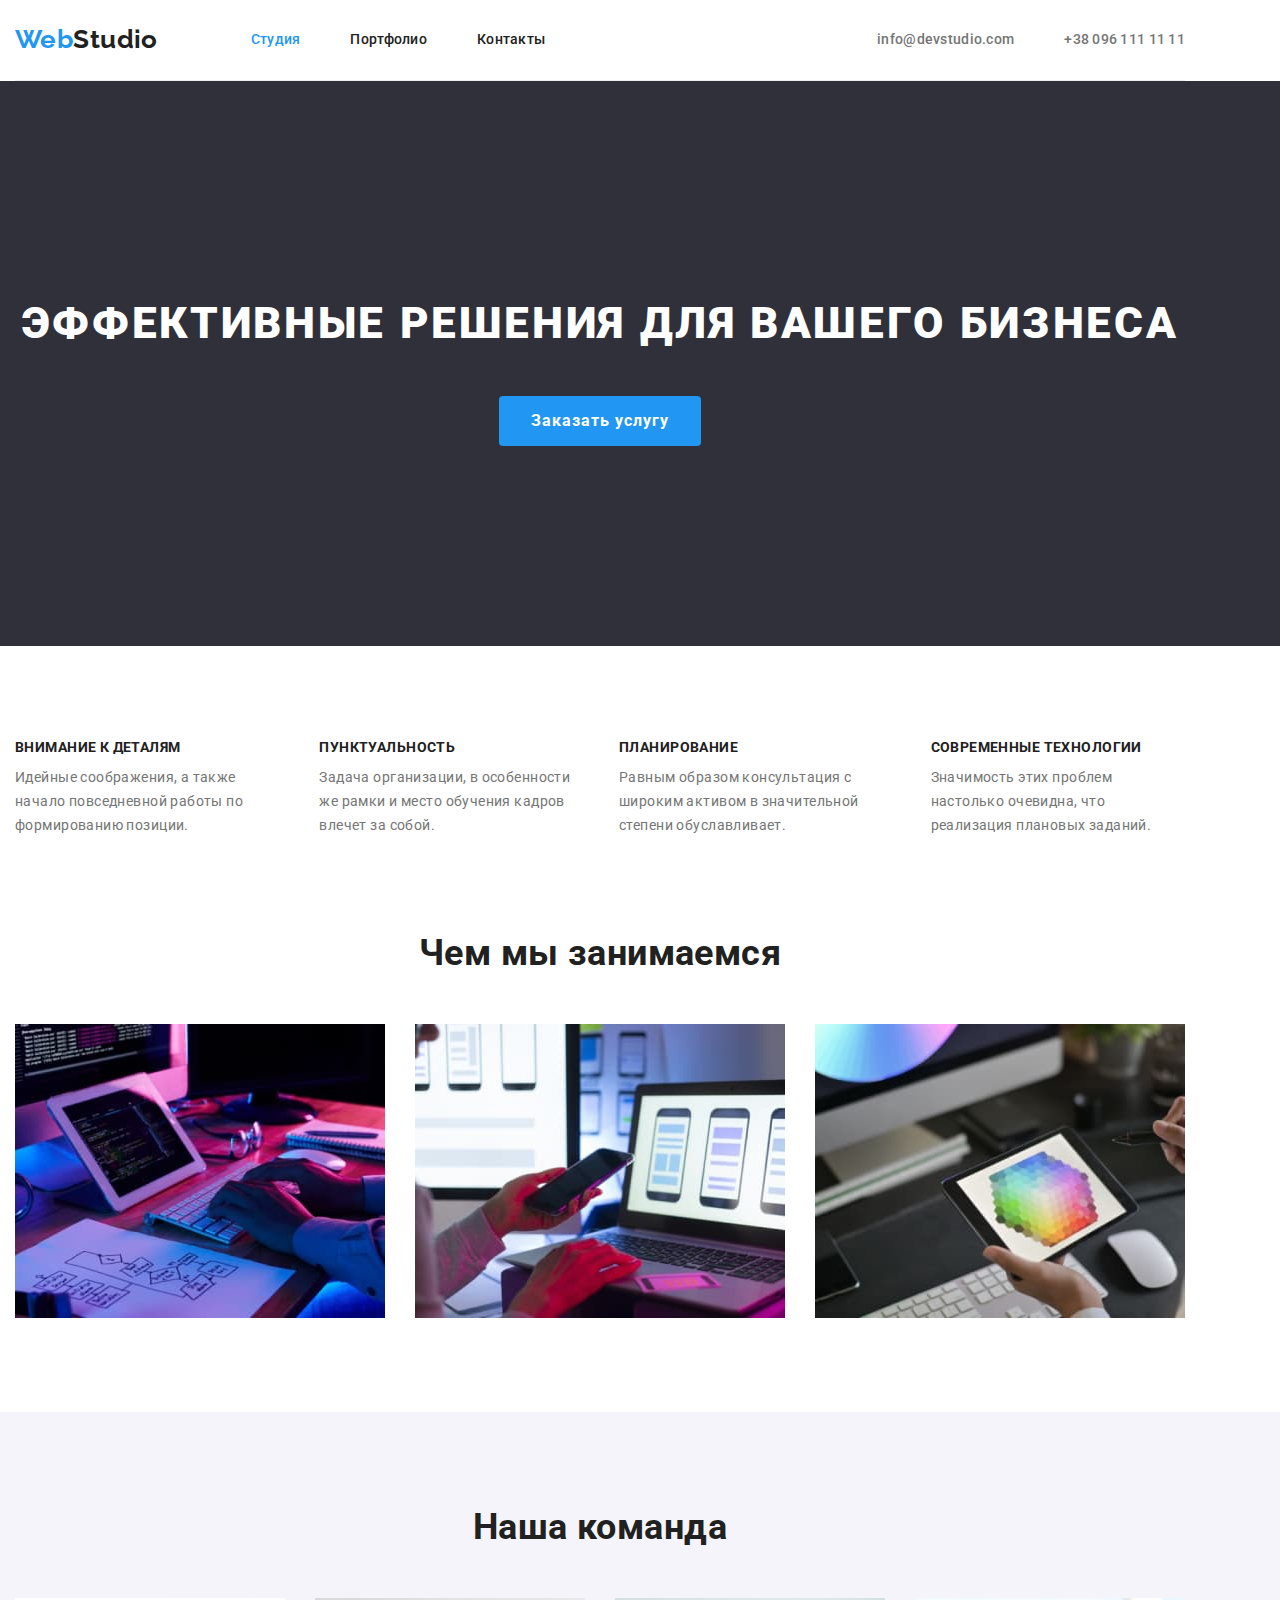
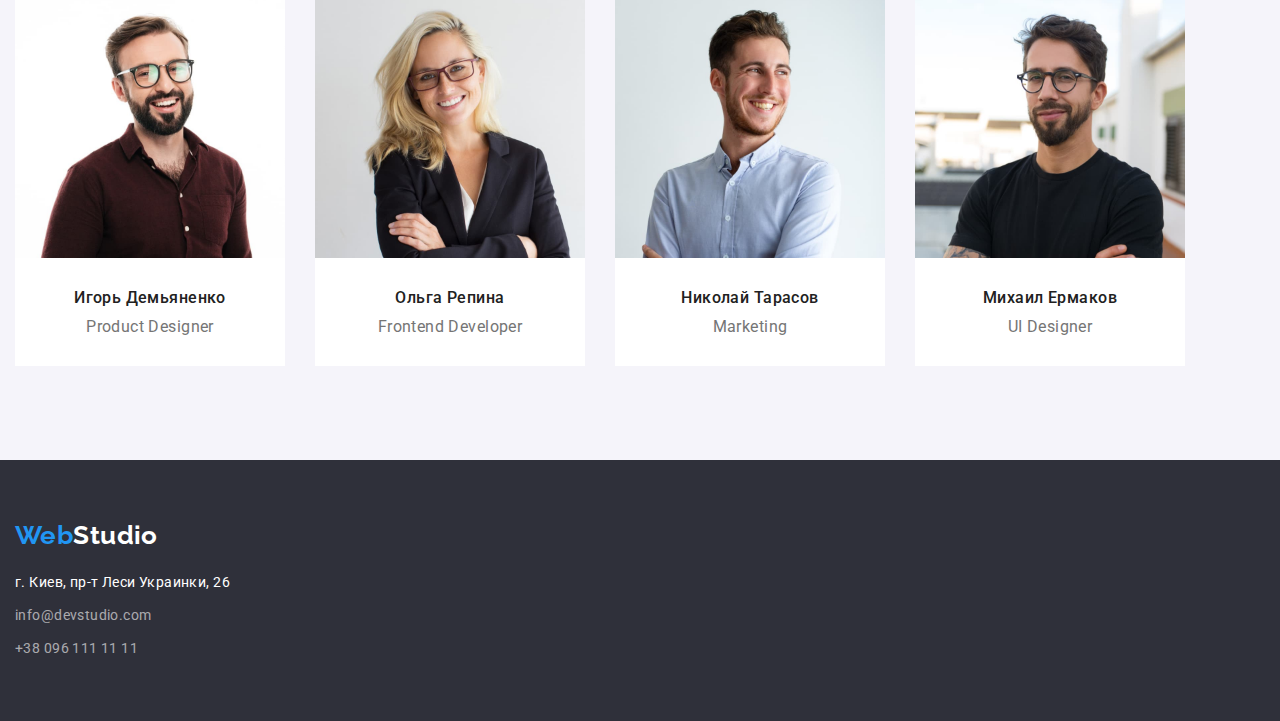
==== commit 68801f3f: "finish" ====
--- a/index.html
+++ b/index.html
@@ -55,7 +55,7 @@
         <!-- Секция Наши преимущества -->
         <section class="section our-advantages">
             <div class="conteiner">
-                <h2 class="title">Наши преимущества</h2>
+                <h2 class="title visually-hidden">Наши преимущества</h2>
                 <ul class="list">
                     <li class="item">
                         <h3 class="subtitle"> Внимание к деталям</h3>
@@ -83,13 +83,13 @@
                 <h2 class="title">Чем мы занимаемся</h2>
                 <ul class="list">
                     <li class="item">
-                        <img class="img" src="./imges/about_img.jpg" alt="Работа за компьютером" width="370" height="294" />
+                        <img class="img" src="./imges/about_img.jpg" alt="Работа за компьютером" width="370"/>
                     </li>
                     <li class="item">
-                        <img class="img" src="./imges/about_img-2.jpg" alt="Работа за ноутбуком" width="370" height="294" />
+                        <img class="img" src="./imges/about_img-2.jpg" alt="Работа за ноутбуком" width="370"/>
                     </li>
                     <li class="item">
-                        <img class="img" src="./imges/about_img-3.jpg" alt="Работа на планшете" width="370" height="294" />
+                        <img class="img" src="./imges/about_img-3.jpg" alt="Работа на планшете" width="370"/>
                     </li>
                 </ul>
             </div>
@@ -101,22 +101,22 @@
                 <h2 class="title">Наша команда</h2>
                 <ul class="list">
                     <li class="item">
-                        <img class="img" src="./imges/team_img1.jpg" alt="Игорь Демьяненко" width="270" height="260" />
+                        <img class="img" src="./imges/team_img1.jpg" alt="Игорь Демьяненко" width="270"/>
                         <h3 class="subtitle">Игорь Демьяненко</h3>
                         <p lang="en" class="text">Product Designer</p>
                     </li>
                     <li class="item">
-                        <img class="img" src="./imges/team_img2.jpg" alt="Ольга Репина" width="270" height="260" />
+                        <img class="img" src="./imges/team_img2.jpg" alt="Ольга Репина" width="270"/>
                         <h3 class="subtitle">Ольга Репина</h3>
                         <p lang="en" class="text">Frontend Developer</p>
                     </li>
                     <li class="item">
-                        <img class="img" src="./imges/team_img3.jpg" alt="Николай Тарасов" width="270" height="260" />
+                        <img class="img" src="./imges/team_img3.jpg" alt="Николай Тарасов" width="270"/>
                         <h3 class="subtitle">Николай Тарасов</h3>
                         <p lang="en" class="text">Marketing</p>
                     </li>
                     <li class="item">
-                        <img class="img" src="./imges/team_img4.jpg" alt="Михаил Ермаков" width="270" height="260" />
+                        <img class="img" src="./imges/team_img4.jpg" alt="Михаил Ермаков" width="270"/>
                         <h3 class="subtitle">Михаил Ермаков</h3>
                         <p lang="en" class="text">UI Designer</p>
                     </li>
--- a/css/styles.css
+++ b/css/styles.css
@@ -18,6 +18,20 @@
   font-size: 14px;
   letter-spacing: 0.03em;
 }
+/* ======hidden====== */
+.visually-hidden {
+  position: absolute;
+  width: 1px;
+  height: 1px;
+  margin: -1px;
+  border: 0;
+  padding: 0;
+  white-space: nowrap;
+  clip-path: inset(100%);
+  clip: rect(0 0 0 0);
+  overflow: hidden;
+}
+
 .list {
   list-style: none;
 }
@@ -42,8 +56,6 @@
   color: var(--title-text-color);
 
   font-weight: 700;
-  /* ????????????????? */
-  /* font-size: 14px; */
   line-height: 1.14;
   text-align: left;
   vertical-align: top;
@@ -54,8 +66,6 @@
   margin-right: 15px;
   padding-top: 94px;
   padding-bottom: 94px;
-
-  /* outline: 1px solid red; */
 }
 
 /* ==================== */
@@ -314,14 +324,8 @@
 }
 
 /* =======Section Our team======= */
-.our-team .conteiner {
-  /* padding-left: 215px;
-  padding-right: 215px; */
-}
 .our-team .list {
   display: flex;
-  justify-content: space-between;
-  /* flex-wrap: wrap; */
 }
 .our-team .item:not(:last-child) {
   margin-right: 30px;
@@ -329,12 +333,6 @@
 .our-team .img {
   display: block;
 }
-/* .our-team .item:first-child {
-  margin-left: 215px;
-} */
-.our-team .item:last-child {
-  margin-right: 215px;
-}
 
 .section.our-team {
   background-color: var(--bgc-accent-color);
@@ -343,8 +341,6 @@
   background-color: var(--bgc-primary-color);
 }
 .our-team .subtitle {
-  /* margin-bottom: 10px; */
-
   font-weight: 500;
   font-size: 16px;
   line-height: 1.19;
@@ -427,67 +423,67 @@
   padding-bottom: 0px;
 }
 /* =======Portfolio =======*/
-.list-examples .img {
-  display: block;
-}
-.list-examples .item {
-  border: 1px solid #eeeeee;
+.work-examples .list-buttons {
+  display: flex;
+  justify-content: center;
+  margin-top: 0px;
+  margin-bottom: 50px;
+}
+
+.list-buttons .item:not(:last-child) {
+  margin-right: 8px;
 }
 .list-buttons {
   list-style: none;
 }
-.work-examples .list-buttons {
-  display: flex;
-  justify-content: center;
-  margin-top: 0px;
-  margin-bottom: 50px;
+.list-examples .img {
+  display: block;
+}
+
+.work-examples .title {
+  margin-bottom: 4px;
+  margin-left: 24px;
+  margin-right: 24px;
+
+  font-weight: 700;
+  font-size: 18px;
+  line-height: 2;
+  text-align: left;
+  vertical-align: top;
+  letter-spacing: 0.06em;
+}
+.work-examples .text {
+  display: block;
+  margin-top: 0px;
+  margin-bottom: 20px;
+  margin-left: 24px;
+  margin-right: 24px;
+
+  font-size: 16px;
+  line-height: 1.88;
+  text-align: left;
 }
 .list-examples {
   list-style: none;
-  margin-top: 0px;
-  margin-bottom: 0px;
-}
-
+}
+.list-examples .link-work-examples {
+  display: block;
+  color: inherit;
+  text-decoration: none;
+}
 .work-examples .list-examples {
   display: flex;
   flex-wrap: wrap;
-  justify-content: space-between;
-  /* align-content: center; */
-  /* margin-top: 0px;
-  margin-bottom: 30px; */
-}
-.list-examples .item:nth-last-child(-n + 3) {
+}
+
+.list-examples .item {
+  width: 370px;
+  border: 1px solid #eeeeee;
+}
+
+.list-examples .item:not(:nth-last-child(-n + 3)) {
   margin-bottom: 30px;
 }
-.work-examples .title {
-  font-weight: 700;
-  font-size: 18px;
-  line-height: 2;
-  text-align: left;
-  vertical-align: top;
-  letter-spacing: 0.06em;
-}
-.list-buttons .item:not(:last-child) {
-  margin-right: 8px;
-}
-.work-examples .text {
-  display: inline-block;
-  margin-top: 0px;
-  margin-bottom: 20px;
-
-  font-size: 16px;
-  line-height: 1.88;
-  text-align: left;
-  vertical-align: top;
-}
-.link-work-examples {
-  display: block;
-  color: inherit;
-  text-decoration: none;
-}
-.work-examples img {
-  margin-bottom: 20px;
-}
-.work-examples h2 {
-  margin-bottom: 4px;
-}
+.list-examples .item:not(:nth-child(3n + 3)) {
+  margin-right: 30px;
+}
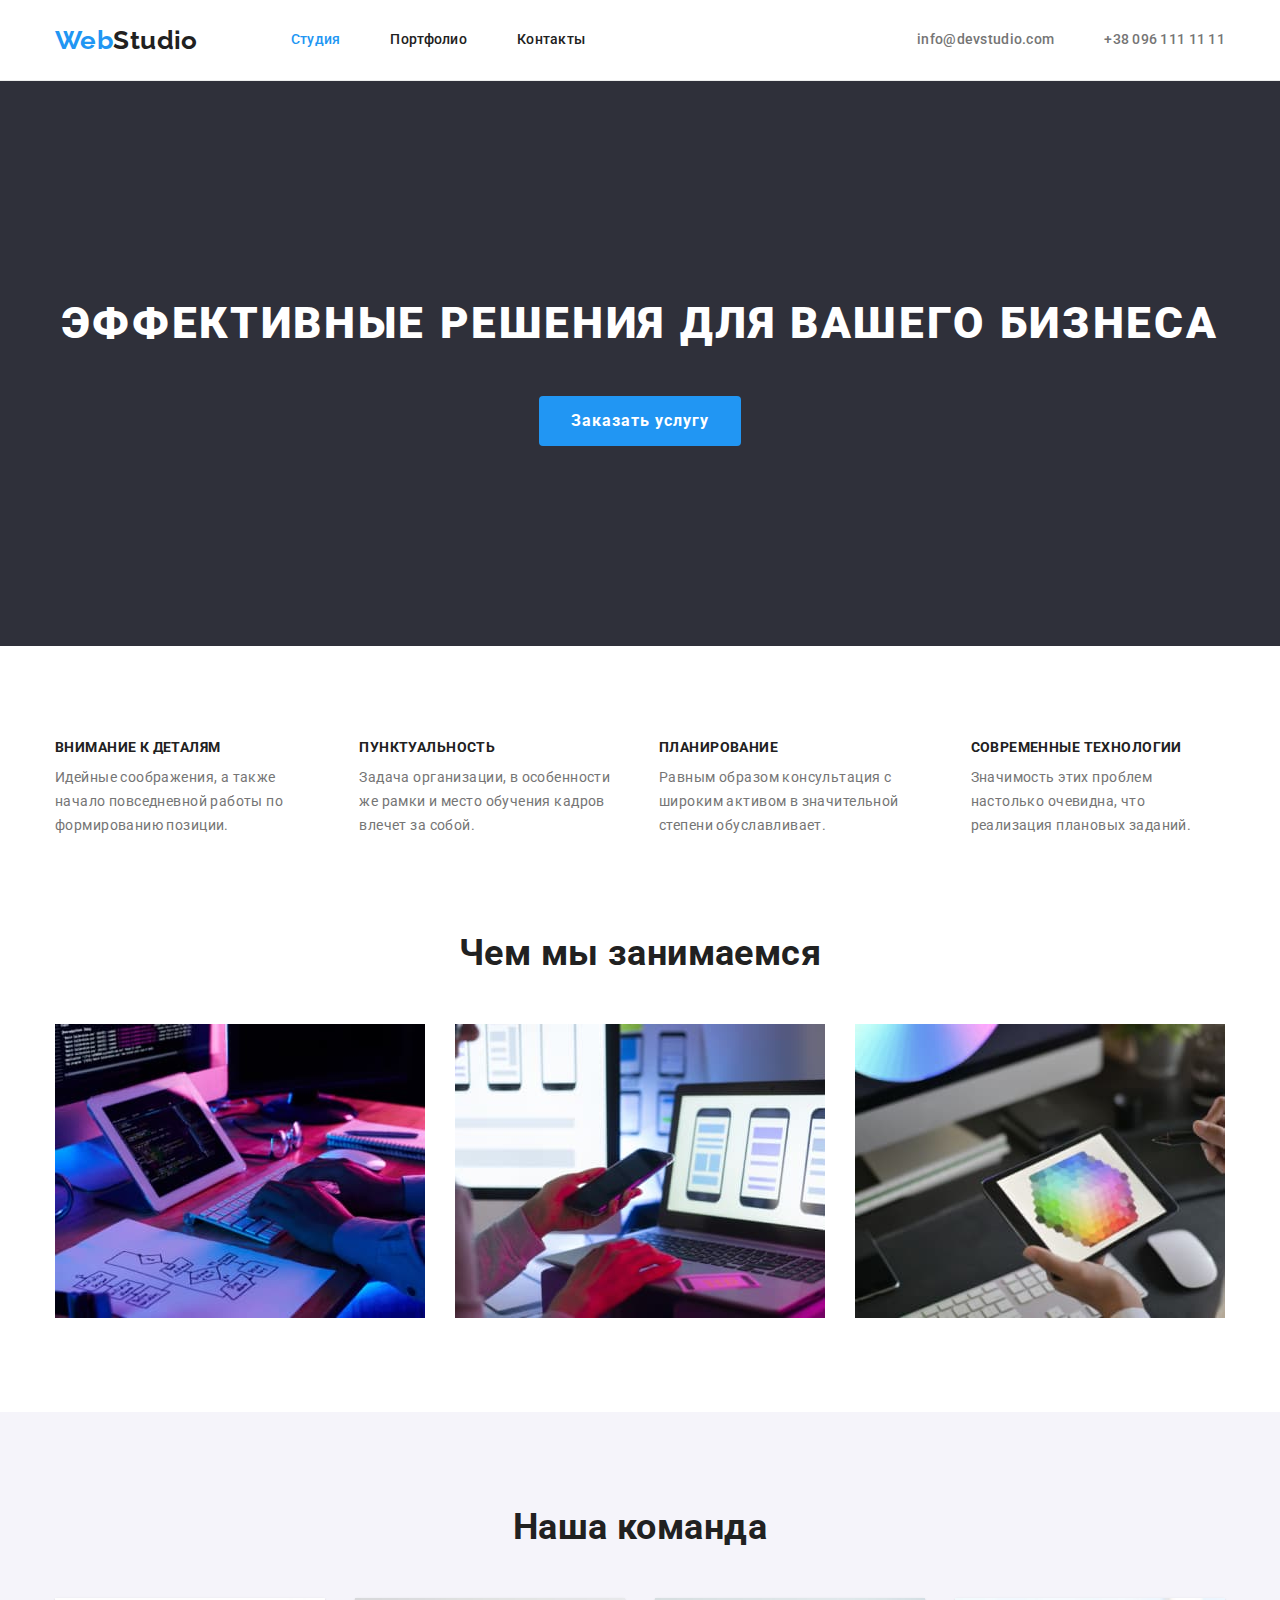
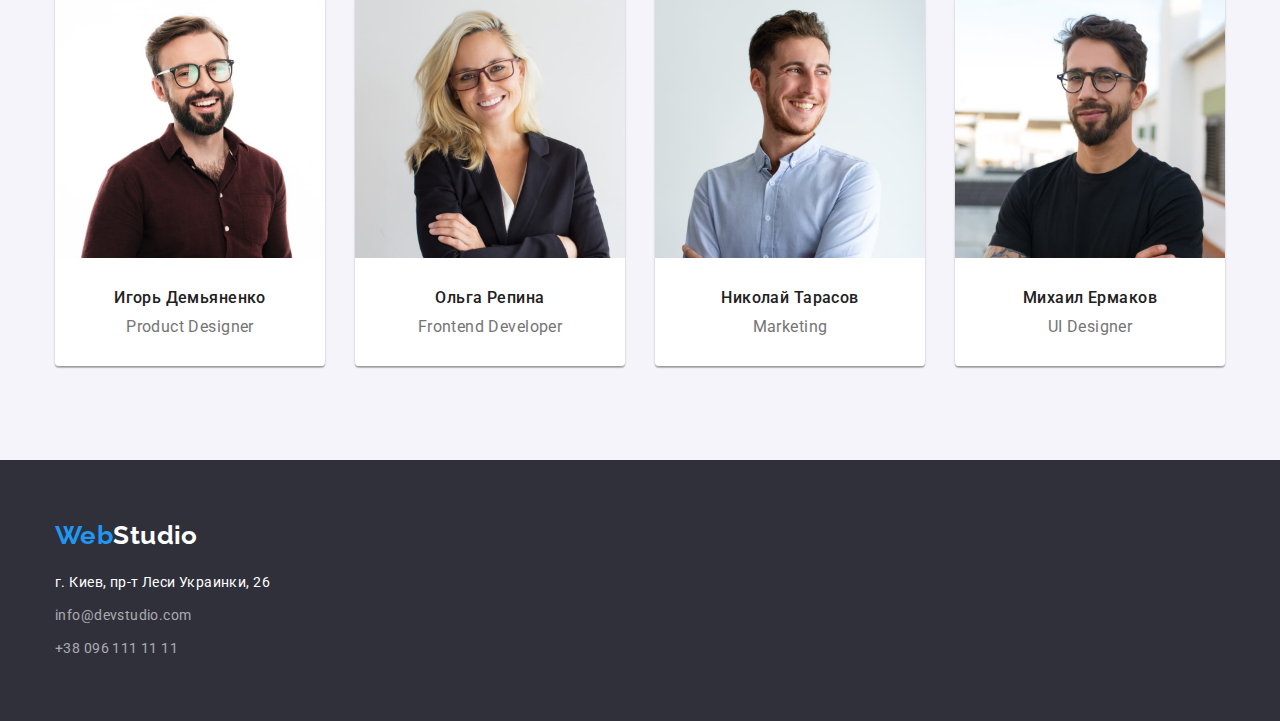
==== commit 0e62422b: "fix comments" ====
--- a/index.html
+++ b/index.html
@@ -16,11 +16,11 @@
 </head>
 
 <body class="body">
-    <header class="header">
-        <div class="conteiner main-nav">
+    <header class="header section">
+        <div class="main-nav conteiner">
             <nav class="sub-nav">
                 <a lang="en" href="./index.html" class="logo item"><span class="logo-blu">Web</span>Studio</a>
-                <ul class="list site-nav-list item">
+                <ul class="list site-nav-list">
                     <li class="item">
                         <a href="./index.html" class="link current">Студия</a>
                     </li>
@@ -45,7 +45,7 @@
     <main>
         <!-- Секция герой -->
         <!-- <div class="conteiner"> -->
-            <section class="section-hero">
+            <section class="hero section">
                 <div class="conteiner">
                     <h1 class="section-hero-title">Эффективные решения для вашего бизнеса</h1>
                     <button type="button" class="button hero">Заказать услугу</button>
@@ -53,7 +53,7 @@
             </section>
         <!-- </div> -->
         <!-- Секция Наши преимущества -->
-        <section class="section our-advantages">
+        <section class="our-advantages section">
             <div class="conteiner">
                 <h2 class="title visually-hidden">Наши преимущества</h2>
                 <ul class="list">
@@ -78,53 +78,62 @@
             </div>
         </section>
         <!-- Секция Чем мы занимаемся -->
-        <section class="section what-we-do">
+        <section class="what-we-do section">
             <div class="conteiner">
                 <h2 class="title">Чем мы занимаемся</h2>
                 <ul class="list">
                     <li class="item">
-                        <img class="img" src="./imges/about_img.jpg" alt="Работа за компьютером" width="370"/>
+                        <img src="./imges/about_img.jpg" alt="Работа за компьютером" width="370"/>
                     </li>
                     <li class="item">
-                        <img class="img" src="./imges/about_img-2.jpg" alt="Работа за ноутбуком" width="370"/>
+                        <img src="./imges/about_img-2.jpg" alt="Работа за ноутбуком" width="370"/>
                     </li>
                     <li class="item">
-                        <img class="img" src="./imges/about_img-3.jpg" alt="Работа на планшете" width="370"/>
+                        <img src="./imges/about_img-3.jpg" alt="Работа на планшете" width="370"/>
                     </li>
                 </ul>
             </div>
             
         </section>
         <!-- Секция наша команда -->
-        <section class="section our-team">
+        <section class="our-team section">
             <div class="conteiner">
                 <h2 class="title">Наша команда</h2>
-                <ul class="list">
-                    <li class="item">
-                        <img class="img" src="./imges/team_img1.jpg" alt="Игорь Демьяненко" width="270"/>
-                        <h3 class="subtitle">Игорь Демьяненко</h3>
-                        <p lang="en" class="text">Product Designer</p>
+                <ul class="team list">
+                    <li class="card-item">
+                        <img src="./imges/team_img1.jpg" alt="Игорь Демьяненко" width="270"/>
+                        <div class="card-footer">
+                            <h3 class="subtitle">Игорь Демьяненко</h3>
+                            <p lang="en" class="text">Product Designer</p>
+                        </div>
                     </li>
-                    <li class="item">
-                        <img class="img" src="./imges/team_img2.jpg" alt="Ольга Репина" width="270"/>
-                        <h3 class="subtitle">Ольга Репина</h3>
-                        <p lang="en" class="text">Frontend Developer</p>
+                    <li class="card-item">
+                        <img src="./imges/team_img2.jpg" alt="Ольга Репина" width="270"/>
+                        <div class="card-footer">
+                            <h3 class="subtitle">Ольга Репина</h3>
+                            <p lang="en" class="text">Frontend Developer</p>
+                        </div>
                     </li>
-                    <li class="item">
-                        <img class="img" src="./imges/team_img3.jpg" alt="Николай Тарасов" width="270"/>
-                        <h3 class="subtitle">Николай Тарасов</h3>
-                        <p lang="en" class="text">Marketing</p>
+                    <li class="card-item">
+                        <img src="./imges/team_img3.jpg" alt="Николай Тарасов" width="270"/>
+                        <div class="card-footer">
+                            <h3 class="subtitle">Николай Тарасов</h3>
+                            <p lang="en" class="text">Marketing</p>
+                        </div>
                     </li>
-                    <li class="item">
-                        <img class="img" src="./imges/team_img4.jpg" alt="Михаил Ермаков" width="270"/>
-                        <h3 class="subtitle">Михаил Ермаков</h3>
-                        <p lang="en" class="text">UI Designer</p>
+                    <li class="card-item">
+                        <img src="./imges/team_img4.jpg" alt="Михаил Ермаков" width="270"/>
+                        <div class="card-footer">
+                            <h3 class="subtitle">Михаил Ермаков</h3>
+                            <p lang="en" class="text">UI Designer</p>
+                        </div>
+                        
                     </li>
                 </ul>
             </div>
         </section>
     </main>
-    <footer class="footer">
+    <footer class="footer section">
         <div class="conteiner">
             <a href="./index.html" class="logo"><span class="logo-blu">Web</span>Studio</a>
             <address id="contacts">
--- a/css/styles.css
+++ b/css/styles.css
@@ -6,9 +6,6 @@
   --bgc-primary-color: #ffffff;
   --bgc-accent-color: #f5f4fa;
   --hover-buttom-primary: #188ce8;
-}
-ul {
-  padding-left: 0px;
 }
 body {
   background-color: var(--bgc-primary-color);
@@ -31,6 +28,17 @@
   clip: rect(0 0 0 0);
   overflow: hidden;
 }
+/* ==================== */
+img {
+  display: block;
+  width: 100%;
+  height: auto;
+}
+ul {
+  margin-top: 0;
+  margin-bottom: 0;
+  padding-left: 0;
+}
 
 .list {
   list-style: none;
@@ -60,29 +68,27 @@
   text-align: left;
   vertical-align: top;
 }
-.conteiner {
-  width: 1170px;
-  margin-left: 15px;
-  margin-right: 15px;
+.section {
   padding-top: 94px;
   padding-bottom: 94px;
 }
 
+.conteiner {
+  width: 1200px;
+  padding-left: 15px;
+  padding-right: 15px;
+  margin-left: auto;
+  margin-right: auto;
+}
+
 /* ==================== */
 
 /* =======Header======= */
-.header .conteiner {
-  width: 1170px;
-  margin-left: 15px;
-  margin-right: 15px;
+.header.section {
   padding-top: 0px;
   padding-bottom: 0px;
   border-bottom: 1px solid #ececec;
 }
-.header .list {
-  margin-top: 0px;
-  margin-bottom: 0px;
-}
 /* =======Logo======= */
 .logo {
   color: var(--title-text-color);
@@ -96,6 +102,10 @@
   text-align: left;
   vertical-align: Top;
 }
+.sub-nav .logo {
+  padding-top: 24px;
+  padding-bottom: 24px;
+}
 .logo:hover,
 .logo:focus {
   color: var(--title-text-color);
@@ -131,8 +141,6 @@
 }
 .sub-nav .logo {
   display: block;
-  padding-top: 24px;
-  padding-bottom: 25px;
 }
 
 .site-nav-list {
@@ -190,11 +198,10 @@
 }
 
 /* =======section hero======= */
-.section-hero .conteiner {
+.hero.section {
   padding-top: 200px;
   padding-bottom: 200px;
-}
-.section-hero {
+
   background-color: var(--bgc-hero-color);
   text-align: center;
 }
@@ -262,6 +269,8 @@
 .work-examples .button.current {
   color: var(--bgc-primary-color);
   background-color: var(--accent-text-color);
+  box-shadow: 0px 3px 1px rgba(0, 0, 0, 0.1), 0px 1px 2px rgba(0, 0, 0, 0.08),
+    0px 2px 2px rgba(0, 0, 0, 0.12);
 }
 .work-examples .button.all {
   min-width: 86px;
@@ -282,63 +291,70 @@
 /* =======Section Our advantages =======*/
 .our-advantages .list {
   display: flex;
-}
-.our-advantages .item:not(:last-child) {
-  margin-right: 30px;
-}
-.our-advantages .text {
-  margin-top: 0px;
-  margin-bottom: 0px;
-
-  line-height: 1.71;
-  text-align: left;
-  vertical-align: top;
+  margin-top: 0px;
+  margin-bottom: 0px;
 }
 .our-advantages .subtitle {
   font-size: 14px;
   text-transform: uppercase;
 }
-.our-advantages .list {
-  margin-top: 0px;
-  margin-bottom: 0px;
+.our-advantages .text {
+  margin-top: 0px;
+  margin-bottom: 0px;
+
+  line-height: 1.71;
+  text-align: left;
+  vertical-align: top;
+}
+
+.our-advantages .item:not(:last-child) {
+  margin-right: 30px;
 }
 /* =======What we do======= */
+.what-we-do.section {
+  padding-top: 0px;
+}
+.what-we-do .title {
+  margin-bottom: 50px;
+}
+
 .what-we-do .list {
   display: flex;
+  margin-top: 0px;
+  margin-bottom: 0px;
 }
 .what-we-do .item:not(:last-child) {
   margin-right: 30px;
 }
-.what-we-do .img {
-  display: block;
-}
-.what-we-do .title {
+
+/* =======Section Our team======= */
+.our-team.section {
+  background-color: var(--bgc-accent-color);
+}
+
+.our-team .title {
   margin-bottom: 50px;
-}
-.what-we-do .list {
-  margin-top: 0px;
-  margin-bottom: 0px;
-}
-.what-we-do .conteiner {
-  padding-top: 0px;
-}
-
-/* =======Section Our team======= */
-.our-team .list {
-  display: flex;
-}
-.our-team .item:not(:last-child) {
+  /* margin-left: 60px;
+  margin-right: 60px; */
+}
+.our-team .team.list {
+  display: flex;
+  margin-top: 0px;
+  margin-bottom: 0px;
+}
+.our-team .card-item:not(:last-child) {
   margin-right: 30px;
 }
-.our-team .img {
-  display: block;
-}
-
-.section.our-team {
-  background-color: var(--bgc-accent-color);
-}
-.our-team .list > li {
+
+.our-team .card-footer {
+  padding: 30px 0px;
   background-color: var(--bgc-primary-color);
+  border-radius: 0px 0px 4px 4px;
+}
+.our-team .card-item {
+  border-radius: 0px 0px 4px 4px;
+  box-shadow: 0px 1px 3px rgba(0, 0, 0, 0.12), 0px 1px 1px rgba(0, 0, 0, 0.14),
+    0px 2px 1px rgba(0, 0, 0, 0.2);
 }
 .our-team .subtitle {
   font-weight: 500;
@@ -348,38 +364,22 @@
   vertical-align: top;
 }
 .our-team .text {
+  margin-top: 0px;
+  margin-bottom: 0px;
+
   font-size: 16px;
   line-height: 1.19;
   text-align: center;
   vertical-align: top;
 }
-.our-team .title {
-  margin-bottom: 50px;
-}
-.our-team .list {
-  margin-top: 0px;
-  margin-bottom: 0px;
-}
-.our-team img {
-  margin-bottom: 30px;
-}
-.our-team .text {
-  margin-top: 0px;
-  margin-bottom: 30px;
-}
 /* =======footer======= */
-.footer .conteiner {
-  padding-top: 0px;
-  padding-bottom: 0px;
+.footer.section {
+  padding-top: 60px;
+  padding-bottom: 60px;
 }
 .footer .link {
   display: inline-block;
 }
-.footer .logo {
-  display: inline-block;
-  margin-top: 60px;
-  margin-bottom: 20px;
-}
 .footer .list {
   display: flex;
   flex-direction: column;
@@ -388,13 +388,15 @@
   margin-bottom: 9px;
 }
 .footer .item:last-child {
-  margin-bottom: 60px;
+  margin-bottom: 0px;
 }
 .footer {
   background-color: var(--bgc-hero-color);
 }
 .footer .logo {
-  color: var(--bgc-primary-color);
+  display: block;
+  color: var(--bgc-primary-color);
+  margin-bottom: 20px;
 }
 .footer .addres {
   color: var(--bgc-primary-color);
@@ -414,14 +416,6 @@
   text-align: left;
   vertical-align: top;
 }
-.footer .list {
-  margin-top: 0px;
-  margin-bottom: 0px;
-}
-.footer .conteiner {
-  padding-top: 0px;
-  padding-bottom: 0px;
-}
 /* =======Portfolio =======*/
 .work-examples .list-buttons {
   display: flex;
@@ -436,14 +430,9 @@
 .list-buttons {
   list-style: none;
 }
-.list-examples .img {
-  display: block;
-}
 
 .work-examples .title {
   margin-bottom: 4px;
-  margin-left: 24px;
-  margin-right: 24px;
 
   font-weight: 700;
   font-size: 18px;
@@ -453,16 +442,18 @@
   letter-spacing: 0.06em;
 }
 .work-examples .text {
-  display: block;
-  margin-top: 0px;
-  margin-bottom: 20px;
-  margin-left: 24px;
-  margin-right: 24px;
+  margin-top: 0;
+  margin-bottom: 0;
+  display: block;
 
   font-size: 16px;
   line-height: 1.88;
   text-align: left;
 }
+.list-examples .footer-item {
+  padding: 20px 24px;
+  border: 1px solid #eeeeee;
+}
 .list-examples {
   list-style: none;
 }
@@ -476,11 +467,6 @@
   flex-wrap: wrap;
 }
 
-.list-examples .item {
-  width: 370px;
-  border: 1px solid #eeeeee;
-}
-
 .list-examples .item:not(:nth-last-child(-n + 3)) {
   margin-bottom: 30px;
 }
